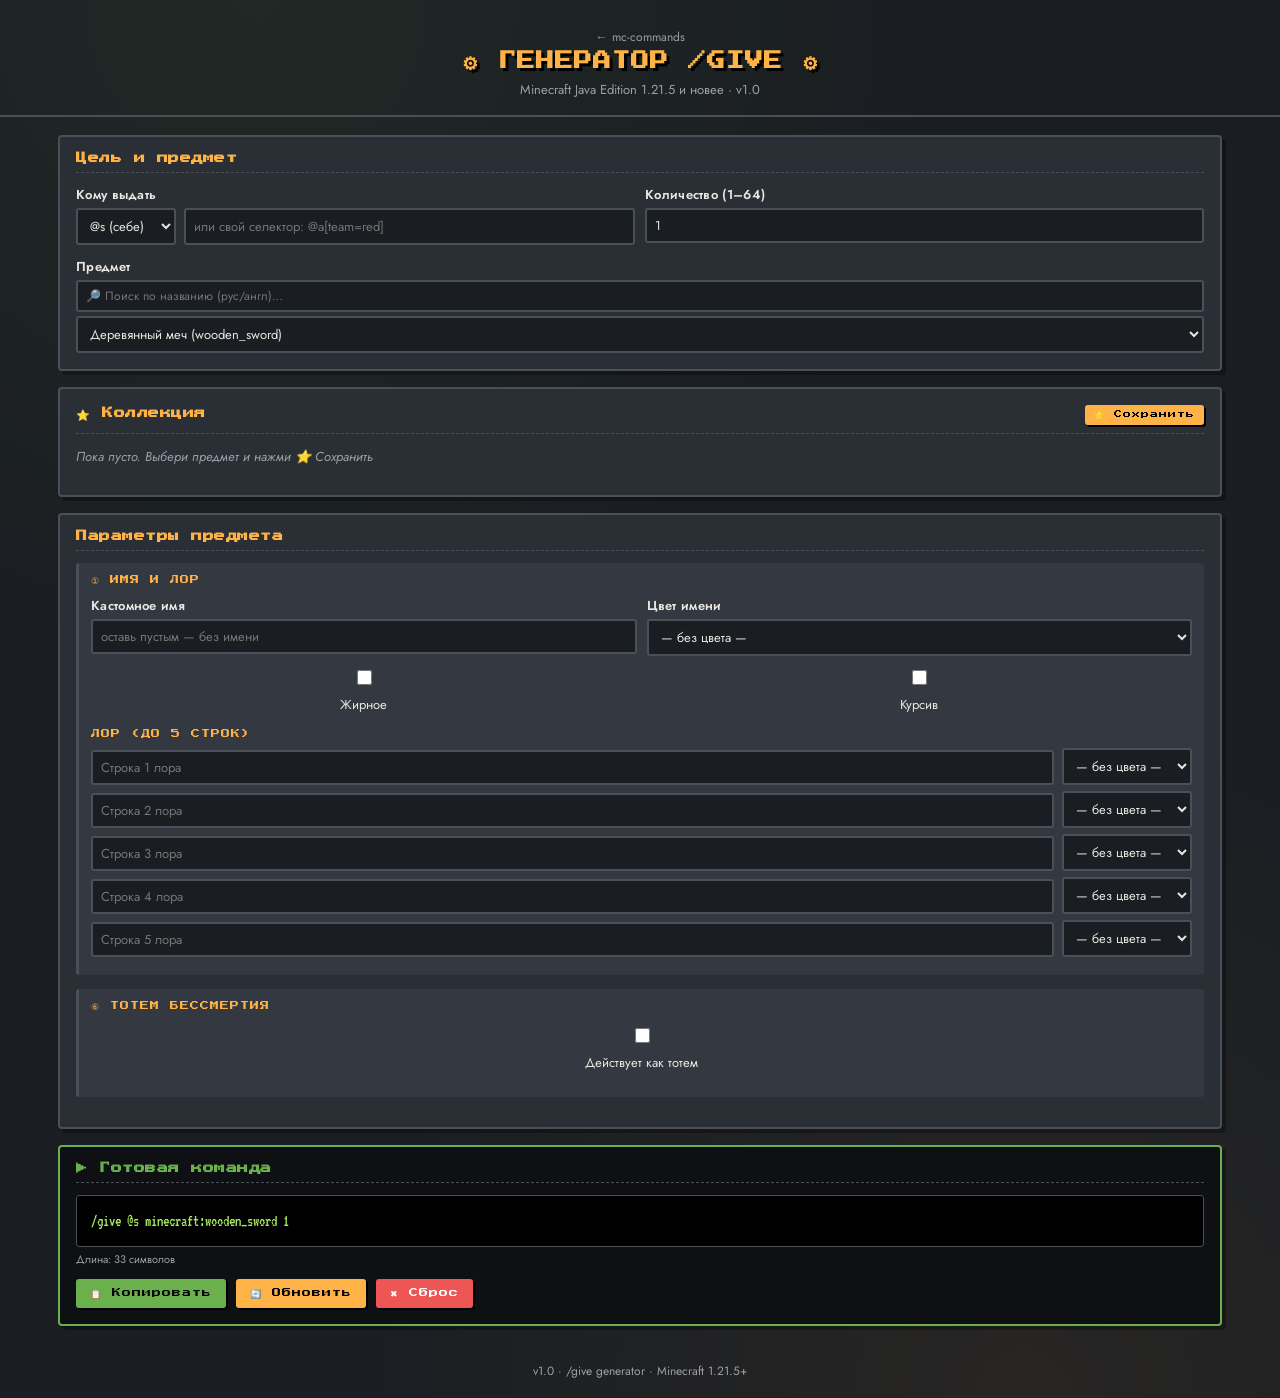
==== give.html @ 8e127de1 "feat: isPotion, updatePotionModifiers, onItemChange для зелий" ====
<!DOCTYPE html>
<html lang="ru">
<head>
<meta charset="UTF-8">
<meta name="viewport" content="width=device-width, initial-scale=1.0">
<title>Генератор /give — Minecraft 1.21.5+</title>
<link href="https://fonts.googleapis.com/css2?family=Press+Start+2P&family=VT323&family=Jost:wght@400;600;700&display=swap" rel="stylesheet">
<link rel="stylesheet" href="style.css">
<style>
  .explosion-card {
    background: rgba(0,0,0,0.2);
    border: 1px solid var(--border);
    padding: 12px;
    border-radius: 3px;
    margin-bottom: 10px;
  }
  .color-entry {
    display: inline-flex;
    align-items: center;
    gap: 3px;
    margin: 2px;
  }
  .color-entry input[type="color"] {
    width: 36px;
    height: 26px;
    padding: 0;
    border: 2px solid var(--border);
    background: var(--bg);
    cursor: pointer;
    border-radius: 2px;
  }
  .colors-row { display: flex; flex-wrap: wrap; align-items: center; gap: 4px; margin-top: 4px; }
  .lore-row { display: grid; grid-template-columns: 1fr 130px; gap: 8px; margin-bottom: 6px; align-items: end; }
  .item-picker { display: flex; flex-direction: column; gap: 4px; }
  .item-picker .item-search {
    background: var(--bg);
    border: 2px solid var(--border);
    color: var(--text);
    padding: 5px 8px;
    font-family: 'Jost', sans-serif;
    font-size: 12px;
    border-radius: 3px;
    width: 100%;
  }
  .item-picker .item-search:focus { outline: none; border-color: var(--accent-2); }
</style>
</head>
<body>
<header>
  <a href="index.html" class="nav-back">← mc-commands</a>
  <h1 style="color:var(--accent-2);">⚙ ГЕНЕРАТОР /GIVE ⚙</h1>
  <p>Minecraft Java Edition 1.21.5 и новее · v1.0</p>
</header>

<div class="container">

  <div class="panel">
    <h2>Цель и предмет</h2>
    <div class="grid-2" style="margin-bottom:12px;">
      <label>
        <span class="lab">Кому выдать</span>
        <div style="display:grid;grid-template-columns:100px 1fr;gap:8px;">
          <select id="target-preset">
            <option value="@s" selected>@s (себе)</option>
            <option value="@p">@p (ближайший)</option>
            <option value="@a">@a (всем)</option>
            <option value="@r">@r (случайный)</option>
          </select>
          <input type="text" id="target-custom" placeholder="или свой селектор: @a[team=red]">
        </div>
      </label>
      <label>
        <span class="lab">Количество (1–64)</span>
        <input type="number" id="item-count" min="1" max="64" value="1">
      </label>
    </div>
    <label>
      <span class="lab">Предмет</span>
      <div class="item-picker">
        <input type="text" class="item-search" id="item-search" placeholder="🔎 Поиск по названию (рус/англ)…">
        <select id="item-select" size="1"></select>
      </div>
    </label>
  </div>

  <div class="panel">
    <div class="fav-header">
      <h2>⭐ Коллекция</h2>
      <button class="small sec" onclick="addFavorite()">⭐ Сохранить</button>
    </div>
    <div id="favorites-list"></div>
  </div>

  <div class="panel">
    <h2>Параметры предмета</h2>

    <div class="section" id="section-name">
      <div class="section-title">① Имя и лор</div>
      <div class="grid-2" style="margin-bottom:8px;">
        <label><span class="lab">Кастомное имя</span>
          <input type="text" data-field="name" placeholder="оставь пустым — без имени">
        </label>
        <label><span class="lab">Цвет имени</span>
          <select data-field="name-color"></select>
        </label>
      </div>
      <div class="grid-3" style="margin-bottom:12px;">
        <label class="check-row"><input type="checkbox" data-field="name-bold"> Жирное</label>
        <label class="check-row"><input type="checkbox" data-field="name-italic"> Курсив</label>
      </div>
      <div class="section-title" style="margin-top:4px;">Лор (до 5 строк)</div>
      <div id="lore-rows"></div>
    </div>

    <div class="section" id="section-enchants" style="display:none;">
      <div class="section-title">② Зачарования</div>
      <div class="enchant-list" id="enchants-list"></div>
    </div>

    <div class="section" id="section-dye" style="display:none;">
      <div class="section-title">③ Окраска (кожаная броня)</div>
      <label class="check-row" style="gap:10px;">
        <input type="checkbox" data-field="dye-on">
        Покрасить
        <input type="color" data-field="dye-color" value="#a06540" style="width:48px;height:26px;padding:0;border:2px solid var(--border);background:var(--bg);cursor:pointer;margin-left:6px;">
      </label>
    </div>

    <div class="section" id="section-trim" style="display:none;">
      <div class="section-title">④ Отделка брони</div>
      <label class="check-row" style="gap:8px;margin-bottom:8px;">
        <input type="checkbox" data-field="trim-on"> Включить отделку
      </label>
      <div class="grid-2">
        <label><span class="lab">Материал</span><select data-field="trim-mat"></select></label>
        <label><span class="lab">Узор</span><select data-field="trim-pat"></select></label>
      </div>
    </div>

    <div class="section" id="section-food" style="display:none;">
      <div class="section-title">⑤ Параметры еды</div>
      <div class="grid-3" style="margin-bottom:10px;">
        <label><span class="lab">Питательность (0–20)</span>
          <input type="number" data-field="food-nutrition" min="0" max="20" value="4">
        </label>
        <label><span class="lab">Насыщение (0.0–20.0)</span>
          <input type="number" data-field="food-saturation" min="0" max="20" step="0.1" value="0.6">
        </label>
        <label class="check-row" style="padding-top:18px;">
          <input type="checkbox" data-field="food-always-eat"> Есть с полным голодом
        </label>
      </div>
      <div class="section-title" style="margin-bottom:8px;">Эффекты при поедании (до 5)</div>
      <div id="food-effects-rows"></div>
    </div>

    <div class="section" id="section-totem">
      <div class="section-title">⑥ Тотем бессмертия</div>
      <label class="check-row" style="margin-bottom:10px;">
        <input type="checkbox" data-field="totem-on" id="totem-toggle"> Действует как тотем
      </label>
      <div id="totem-effects-block" style="display:none;">
        <p class="hint" style="margin-bottom:8px;">Эффекты после срабатывания:</p>
        <div id="totem-effects-rows"></div>
      </div>
    </div>

    <div class="section" id="section-firework" style="display:none;">
      <div class="section-title">⑦ Фейерверк</div>
      <label style="margin-bottom:12px;max-width:200px;">
        <span class="lab">Длительность полёта</span>
        <select data-field="fw-duration">
          <option value="1" selected>1 — короткий</option>
          <option value="2">2 — средний</option>
          <option value="3">3 — долгий</option>
        </select>
      </label>
      <div id="explosions-container"></div>
      <button class="info" id="add-explosion-btn" onclick="addExplosion()">+ Добавить взрыв</button>
    </div>

    <div class="section" id="section-potion" style="display:none;">
      <div class="section-title">⑧ Параметры зелья</div>
      <div class="grid-2">
        <div>
          <span class="lab">Тип</span>
          <div style="display:flex;flex-direction:column;gap:6px;margin-top:6px;">
            <label class="check-row"><input type="radio" name="potion-type" value="potion" checked> Обычное</label>
            <label class="check-row"><input type="radio" name="potion-type" value="splash_potion"> Бросаемое</label>
            <label class="check-row"><input type="radio" name="potion-type" value="lingering_potion"> Длительное</label>
            <label class="check-row"><input type="radio" name="potion-type" value="tipped_arrow"> Зачарованная стрела</label>
          </div>
        </div>
        <div>
          <span class="lab">Мощность</span>
          <div style="display:flex;flex-direction:column;gap:6px;margin-top:6px;">
            <label class="check-row"><input type="radio" name="potion-modifier" value="normal" checked> Обычное</label>
            <label class="check-row" id="potion-mod-long"><input type="radio" name="potion-modifier" value="long"> Продлённое</label>
            <label class="check-row" id="potion-mod-strong"><input type="radio" name="potion-modifier" value="strong"> Усиленное II</label>
          </div>
        </div>
      </div>
    </div>

  </div>

  <div class="panel output-panel">
    <h2>▶ Готовая команда</h2>
    <div id="command-output"></div>
    <div class="char-count" id="char-count"></div>
    <div class="btn-row">
      <button onclick="copyCmd(event)">📋 Копировать</button>
      <button class="sec" onclick="generate()">🔄 Обновить</button>
      <button class="danger" onclick="resetAll()">✖ Сброс</button>
    </div>
    <div id="length-warn"></div>
  </div>

</div>

<footer>v1.0 · /give generator · Minecraft 1.21.5+</footer>
<div id="toast"></div>

<script>
const POTIONS = [
  ['swiftness',       'Зелье скорости',               true,  true ],
  ['slowness',        'Зелье замедления',              true,  true ],
  ['strength',        'Зелье силы',                   true,  true ],
  ['healing',         'Зелье исцеления',               false, true ],
  ['harming',         'Зелье вреда',                   false, true ],
  ['regeneration',    'Зелье регенерации',             true,  true ],
  ['poison',          'Зелье яда',                     true,  true ],
  ['fire_resistance', 'Зелье огнестойкости',           true,  false],
  ['water_breathing', 'Зелье подводного дыхания',      true,  false],
  ['night_vision',    'Зелье ночного зрения',          true,  false],
  ['invisibility',    'Зелье невидимости',             true,  false],
  ['leaping',         'Зелье прыгучести',              true,  true ],
  ['weakness',        'Зелье слабости',                true,  false],
  ['luck',            'Зелье удачи',                   false, false],
  ['turtle_master',   'Зелье черепахи',                true,  true ],
  ['slow_falling',    'Зелье медленного падения',      true,  false],
  ['wind_charged',    'Зелье ветряного заряда',        false, false],
  ['weaving',         'Зелье плетения',                false, false],
  ['oozing',          'Зелье просачивания',            false, false],
  ['infested',        'Зелье заражения',               false, false],
];
const ITEM_GROUPS = [
  { name: 'Мечи', items: [
    ['wooden_sword','Деревянный меч'],['stone_sword','Каменный меч'],
    ['iron_sword','Железный меч'],['golden_sword','Золотой меч'],
    ['diamond_sword','Алмазный меч'],['netherite_sword','Незеритовый меч'],
  ]},
  { name: 'Топоры', items: [
    ['wooden_axe','Деревянный топор'],['stone_axe','Каменный топор'],
    ['iron_axe','Железный топор'],['golden_axe','Золотой топор'],
    ['diamond_axe','Алмазный топор'],['netherite_axe','Незеритовый топор'],
  ]},
  { name: 'Луки и арбалеты', items: [
    ['bow','Лук'],['crossbow','Арбалет'],
  ]},
  { name: 'Копья', items: [
    ['wooden_spear','Деревянное копьё'],['stone_spear','Каменное копьё'],
    ['copper_spear','Медное копьё'],['iron_spear','Железное копьё'],
    ['golden_spear','Золотое копьё'],['diamond_spear','Алмазное копьё'],
    ['netherite_spear','Незеритовое копьё'],
  ]},
  { name: 'Другое оружие', items: [
    ['trident','Трезубец'],['mace','Булава'],
  ]},
  { name: 'Кирки', items: [
    ['wooden_pickaxe','Деревянная кирка'],['stone_pickaxe','Каменная кирка'],
    ['iron_pickaxe','Железная кирка'],['golden_pickaxe','Золотая кирка'],
    ['diamond_pickaxe','Алмазная кирка'],['netherite_pickaxe','Незеритовая кирка'],
  ]},
  { name: 'Лопаты', items: [
    ['wooden_shovel','Деревянная лопата'],['stone_shovel','Каменная лопата'],
    ['iron_shovel','Железная лопата'],['golden_shovel','Золотая лопата'],
    ['diamond_shovel','Алмазная лопата'],['netherite_shovel','Незеритовая лопата'],
  ]},
  { name: 'Мотыги', items: [
    ['wooden_hoe','Деревянная мотыга'],['stone_hoe','Каменная мотыга'],
    ['iron_hoe','Железная мотыга'],['golden_hoe','Золотая мотыга'],
    ['diamond_hoe','Алмазная мотыга'],['netherite_hoe','Незеритовая мотыга'],
  ]},
  { name: 'Другие инструменты', items: [
    ['shears','Ножницы'],['flint_and_steel','Кремень и сталь'],
    ['fishing_rod','Удочка'],['carrot_on_a_stick','Морковка на удочке'],
    ['warped_fungus_on_a_stick','Деформированный гриб на удочке'],
    ['brush','Кисть'],['spyglass','Подзорная труба'],
    ['compass','Компас'],['recovery_compass','Компас восстановления'],
    ['clock','Часы'],['map','Карта'],['filled_map','Заполненная карта'],
  ]},
  { name: 'Шлемы', items: [
    ['leather_helmet','Кожаный шлем'],['chainmail_helmet','Кольчужный шлем'],
    ['iron_helmet','Железный шлем'],['golden_helmet','Золотой шлем'],
    ['diamond_helmet','Алмазный шлем'],['netherite_helmet','Незеритовый шлем'],
    ['turtle_helmet','Черепаший панцирь'],['carved_pumpkin','Вырезанная тыква'],
    ['player_head','Голова игрока'],['zombie_head','Голова зомби'],
    ['skeleton_skull','Череп скелета'],['creeper_head','Голова крипера'],
    ['dragon_head','Голова дракона'],['piglin_head','Голова пиглина'],
  ]},
  { name: 'Нагрудники', items: [
    ['leather_chestplate','Кожаный нагрудник'],['chainmail_chestplate','Кольчужный нагрудник'],
    ['iron_chestplate','Железный нагрудник'],['golden_chestplate','Золотой нагрудник'],
    ['diamond_chestplate','Алмазный нагрудник'],['netherite_chestplate','Незеритовый нагрудник'],
    ['elytra','Элитры'],
  ]},
  { name: 'Штаны', items: [
    ['leather_leggings','Кожаные штаны'],['chainmail_leggings','Кольчужные штаны'],
    ['iron_leggings','Железные штаны'],['golden_leggings','Золотые штаны'],
    ['diamond_leggings','Алмазные штаны'],['netherite_leggings','Незеритовые штаны'],
  ]},
  { name: 'Ботинки', items: [
    ['leather_boots','Кожаные ботинки'],['chainmail_boots','Кольчужные ботинки'],
    ['iron_boots','Железные ботинки'],['golden_boots','Золотые ботинки'],
    ['diamond_boots','Алмазные ботинки'],['netherite_boots','Незеритовые ботинки'],
  ]},
  { name: 'Щиты', items: [
    ['shield','Щит'],
  ]},
  { name: 'Еда', items: [
    ['apple','Яблоко'],['golden_apple','Золотое яблоко'],['enchanted_golden_apple','Зачарованное золотое яблоко'],
    ['bread','Хлеб'],['cooked_beef','Стейк'],['beef','Сырая говядина'],
    ['cooked_porkchop','Жареная свинина'],['porkchop','Сырая свинина'],
    ['cooked_chicken','Жареная курица'],['chicken','Сырая курица'],
    ['cooked_mutton','Жареная баранина'],['mutton','Сырая баранина'],
    ['cooked_rabbit','Жареный кролик'],['rabbit','Сырой кролик'],
    ['cooked_cod','Жареная треска'],['cod','Сырая треска'],
    ['cooked_salmon','Жареный лосось'],['salmon','Сырой лосось'],
    ['tropical_fish','Тропическая рыба'],['pufferfish','Рыба-фугу'],
    ['carrot','Морковь'],['golden_carrot','Золотая морковь'],
    ['potato','Картофель'],['baked_potato','Запечённый картофель'],['poisonous_potato','Ядовитый картофель'],
    ['melon_slice','Долька дыни'],['glistering_melon_slice','Блестящая долька дыни'],
    ['pumpkin_pie','Тыквенный пирог'],
    ['mushroom_stew','Грибной суп'],['rabbit_stew','Рагу из кролика'],['beetroot_soup','Суп из свёклы'],
    ['suspicious_stew','Подозрительное рагу'],
    ['cookie','Печенье'],['honey_bottle','Бутылочка мёда'],['dried_kelp','Сушёная ламинария'],
    ['sweet_berries','Сладкие ягоды'],['glow_berries','Светящиеся ягоды'],
    ['chorus_fruit','Плод хоруса'],['beetroot','Свёкла'],
    ['rotten_flesh','Гнилая плоть'],['spider_eye','Паучий глаз'],
  ]},
  { name: 'Зелья', items: POTIONS.map(([id, name]) => [`potion:${id}`, name]) },
  { name: 'Стрелы', items: [
    ['arrow','Стрела'],['spectral_arrow','Спектральная стрела'],
  ]},
  { name: 'Блоки', items: [
    ['command_block','Командный блок'],['chain_command_block','Цепной командный блок'],['repeating_command_block','Повторяющийся командный блок'],
    ['chest','Сундук'],['trapped_chest','Сундук-ловушка'],['ender_chest','Эндер-сундук'],
    ['shulker_box','Ящик шалкера'],
    ['furnace','Печь'],['blast_furnace','Доменная печь'],['smoker','Коптильня'],
    ['crafting_table','Верстак'],['enchanting_table','Стол зачарований'],['anvil','Наковальня'],
    ['beacon','Маяк'],['conduit','Проводник'],
    ['spawner','Спаунер'],['trial_spawner','Испытательный спаунер'],['vault','Хранилище'],
    ['barrier','Барьер'],['light','Свет'],['structure_void','Структурная пустота'],
    ['stone','Камень'],['cobblestone','Булыжник'],['obsidian','Обсидиан'],['crying_obsidian','Плачущий обсидиан'],
    ['netherrack','Незеррак'],['end_stone','Камень Края'],['deepslate','Глубинный сланец'],
    ['glass','Стекло'],['tinted_glass','Тонированное стекло'],
    ['dirt','Земля'],['grass_block','Блок травы'],['sand','Песок'],['gravel','Гравий'],
    ['oak_log','Дубовое бревно'],['oak_planks','Дубовые доски'],
    ['tnt','Динамит'],['respawn_anchor','Якорь возрождения'],
    ['structure_block','Блок структуры'],['jigsaw','Блок джигсо'],
  ]},
  { name: 'Материалы', items: [
    ['iron_ingot','Железный слиток'],['gold_ingot','Золотой слиток'],
    ['netherite_ingot','Незеритовый слиток'],['netherite_scrap','Незеритовый обломок'],
    ['diamond','Алмаз'],['emerald','Изумруд'],['amethyst_shard','Осколок аметиста'],
    ['lapis_lazuli','Лазурит'],['redstone','Красный камень'],['quartz','Кварц'],
    ['coal','Уголь'],['charcoal','Древесный уголь'],['flint','Кремень'],
    ['string','Нить'],['feather','Перо'],['leather','Кожа'],['white_wool','Белая шерсть'],
    ['bone','Кость'],['bone_meal','Костяная мука'],
    ['blaze_rod','Огненный стержень'],['blaze_powder','Огненный порошок'],
    ['ender_pearl','Жемчуг Края'],['ender_eye','Глаз Края'],
    ['ghast_tear','Слеза гаста'],['magma_cream','Магмовый крем'],
    ['phantom_membrane','Мембрана фантома'],['nautilus_shell','Раковина наутилуса'],
    ['heart_of_the_sea','Морское сердце'],['turtle_scute','Черепашья чешуйка'],
    ['armadillo_scute','Чешуйка броненосца'],['breeze_rod','Стержень бриза'],
    ['rabbit_foot','Заячья лапка'],['rabbit_hide','Заячья шкурка'],
    ['paper','Бумага'],['book','Книга'],['writable_book','Книга и перо'],['written_book','Написанная книга'],
    ['name_tag','Бирка'],['lead','Поводок'],['saddle','Седло'],
    ['stick','Палка'],['bowl','Миска'],
    ['snowball','Снежок'],['egg','Яйцо'],['fire_charge','Огненный шар'],
    ['experience_bottle','Бутылка опыта'],['glass_bottle','Стеклянная бутылка'],
    ['bucket','Ведро'],['water_bucket','Ведро воды'],['lava_bucket','Ведро лавы'],['milk_bucket','Ведро молока'],
    ['nether_star','Звезда Нижнего мира'],['resin_clump','Комок смолы'],
  ]},
  { name: 'Особые', items: [
    ['totem_of_undying','Тотем бессмертия'],
    ['nether_star','Звезда Нижнего мира'],
    ['dragon_egg','Яйцо дракона'],
    ['firework_rocket','Фейерверк'],['firework_star','Звезда фейерверка'],
    ['bundle','Связка'],
    ['knowledge_book','Книга знаний'],
    ['debug_stick','Отладочная палка'],
    ['trial_key','Ключ испытания'],['ominous_trial_key','Зловещий ключ испытания'],
    ['ominous_bottle','Зловещая бутылка'],['wind_charge','Ветровой заряд'],
  ]},
];

const ALL_ITEMS = {};
ITEM_GROUPS.forEach(g => g.items.forEach(([id, name]) => ALL_ITEMS[id] = name));

const FOOD_ITEMS = new Set([
  'apple','golden_apple','enchanted_golden_apple',
  'bread','cooked_beef','beef','cooked_porkchop','porkchop',
  'cooked_chicken','chicken','cooked_mutton','mutton',
  'cooked_rabbit','rabbit','cooked_cod','cod','cooked_salmon','salmon',
  'tropical_fish','pufferfish','rotten_flesh','spider_eye',
  'carrot','golden_carrot','potato','baked_potato','poisonous_potato',
  'melon_slice','glistering_melon_slice','pumpkin_pie',
  'mushroom_stew','rabbit_stew','beetroot_soup','suspicious_stew',
  'cookie','honey_bottle','dried_kelp',
  'sweet_berries','glow_berries','chorus_fruit','beetroot',
  'milk_bucket',
]);

const ENCHANTS = {
  armor: [
    { id: 'protection', name: 'Защита', max: 4 },
    { id: 'fire_protection', name: 'Огнезащита', max: 4 },
    { id: 'blast_protection', name: 'Взрывозащита', max: 4 },
    { id: 'projectile_protection', name: 'Защита от снарядов', max: 4 },
    { id: 'thorns', name: 'Шипы', max: 3 },
    { id: 'unbreaking', name: 'Неразрушимость', max: 3 },
    { id: 'mending', name: 'Починка', max: 1 },
    { id: 'binding_curse', name: 'Проклятие несъёмности', max: 1 },
    { id: 'vanishing_curse', name: 'Проклятие исчезновения', max: 1 },
  ],
  helmet_extra: [
    { id: 'respiration', name: 'Подводное дыхание', max: 3 },
    { id: 'aqua_affinity', name: 'Подводник', max: 1 },
  ],
  boots_extra: [
    { id: 'feather_falling', name: 'Невесомость', max: 4 },
    { id: 'depth_strider', name: 'Ходьба по воде', max: 3 },
    { id: 'frost_walker', name: 'Ледоход', max: 2 },
    { id: 'soul_speed', name: 'Скольжение по душам', max: 3 },
  ],
  sword: [
    { id: 'sharpness', name: 'Острота', max: 5 },
    { id: 'smite', name: 'Небесная кара (нежить)', max: 5 },
    { id: 'bane_of_arthropods', name: 'Бич членистоногих', max: 5 },
    { id: 'knockback', name: 'Отбрасывание', max: 2 },
    { id: 'fire_aspect', name: 'Заговор огня', max: 2 },
    { id: 'looting', name: 'Добыча', max: 3 },
    { id: 'sweeping_edge', name: 'Разящий клинок', max: 3 },
    { id: 'unbreaking', name: 'Неразрушимость', max: 3 },
    { id: 'mending', name: 'Починка', max: 1 },
    { id: 'vanishing_curse', name: 'Проклятие исчезновения', max: 1 },
  ],
  bow: [
    { id: 'power', name: 'Сила', max: 5 }, { id: 'punch', name: 'Отдача', max: 2 },
    { id: 'flame', name: 'Горящая стрела', max: 1 }, { id: 'infinity', name: 'Бесконечность', max: 1 },
    { id: 'unbreaking', name: 'Неразрушимость', max: 3 }, { id: 'mending', name: 'Починка', max: 1 },
  ],
  crossbow: [
    { id: 'quick_charge', name: 'Быстрая зарядка', max: 3 },
    { id: 'multishot', name: 'Мультивыстрел', max: 1 }, { id: 'piercing', name: 'Пронзание', max: 4 },
    { id: 'unbreaking', name: 'Неразрушимость', max: 3 }, { id: 'mending', name: 'Починка', max: 1 },
  ],
  trident: [
    { id: 'loyalty', name: 'Верность', max: 3 }, { id: 'impaling', name: 'Пронзающий', max: 5 },
    { id: 'riptide', name: 'Тягучесть', max: 3 }, { id: 'channeling', name: 'Молния', max: 1 },
    { id: 'unbreaking', name: 'Неразрушимость', max: 3 }, { id: 'mending', name: 'Починка', max: 1 },
  ],
  mace: [
    { id: 'density', name: 'Плотность', max: 5 }, { id: 'breach', name: 'Пробивание', max: 4 },
    { id: 'wind_burst', name: 'Ветровой взрыв', max: 3 }, { id: 'smite', name: 'Небесная кара', max: 5 },
    { id: 'fire_aspect', name: 'Заговор огня', max: 2 }, { id: 'unbreaking', name: 'Неразрушимость', max: 3 },
  ],
  axe: [
    { id: 'sharpness', name: 'Острота', max: 5 }, { id: 'smite', name: 'Небесная кара', max: 5 },
    { id: 'bane_of_arthropods', name: 'Бич членистоногих', max: 5 },
    { id: 'efficiency', name: 'Эффективность', max: 5 },
    { id: 'unbreaking', name: 'Неразрушимость', max: 3 }, { id: 'mending', name: 'Починка', max: 1 },
  ],
  pickaxe: [
    { id: 'efficiency', name: 'Эффективность', max: 5 },
    { id: 'fortune', name: 'Удача', max: 3 },
    { id: 'silk_touch', name: 'Шёлковое касание', max: 1 },
    { id: 'unbreaking', name: 'Неразрушимость', max: 3 },
    { id: 'mending', name: 'Починка', max: 1 },
  ],
  fishing_rod: [
    { id: 'luck_of_the_sea', name: 'Рыбацкая удача', max: 3 },
    { id: 'lure', name: 'Приманка', max: 3 },
    { id: 'unbreaking', name: 'Неразрушимость', max: 3 },
    { id: 'mending', name: 'Починка', max: 1 },
  ],
  shears: [
    { id: 'efficiency', name: 'Эффективность', max: 5 },
    { id: 'unbreaking', name: 'Неразрушимость', max: 3 },
    { id: 'mending', name: 'Починка', max: 1 },
  ],
  shield: [
    { id: 'unbreaking', name: 'Неразрушимость', max: 3 },
    { id: 'mending', name: 'Починка', max: 1 },
  ],
  spear: [
    { id: 'sharpness', name: 'Острота', max: 5 },
    { id: 'smite', name: 'Небесная кара', max: 5 },
    { id: 'bane_of_arthropods', name: 'Бич членистоногих', max: 5 },
    { id: 'impaling', name: 'Пронзающий', max: 5 },
    { id: 'lunge', name: 'Рывок', max: 3 },
    { id: 'knockback', name: 'Отбрасывание', max: 2 },
    { id: 'fire_aspect', name: 'Заговор огня', max: 2 },
    { id: 'looting', name: 'Добыча', max: 3 },
    { id: 'unbreaking', name: 'Неразрушимость', max: 3 },
    { id: 'mending', name: 'Починка', max: 1 },
    { id: 'vanishing_curse', name: 'Проклятие исчезновения', max: 1 },
  ],
};

function enchantsForItem(itemId) {
  if (!itemId) return [];
  if (itemId === 'elytra') return [
    { id: 'unbreaking', name: 'Неразрушимость', max: 3 },
    { id: 'mending', name: 'Починка', max: 1 },
  ];
  if (itemId.endsWith('_helmet') || itemId === 'turtle_helmet') return [...ENCHANTS.armor, ...ENCHANTS.helmet_extra];
  if (itemId.endsWith('_chestplate')) return [...ENCHANTS.armor];
  if (itemId.endsWith('_leggings')) return [...ENCHANTS.armor];
  if (itemId.endsWith('_boots')) return [...ENCHANTS.armor, ...ENCHANTS.boots_extra];
  if (itemId.endsWith('_sword')) return ENCHANTS.sword;
  if (itemId.endsWith('_axe')) return ENCHANTS.axe;
  if (itemId === 'bow') return ENCHANTS.bow;
  if (itemId === 'crossbow') return ENCHANTS.crossbow;
  if (itemId === 'trident') return ENCHANTS.trident;
  if (itemId === 'mace') return ENCHANTS.mace;
  if (itemId.endsWith('_pickaxe')) return ENCHANTS.pickaxe;
  if (itemId.endsWith('_shovel') || itemId.endsWith('_hoe')) return ENCHANTS.pickaxe;
  if (itemId === 'fishing_rod') return ENCHANTS.fishing_rod;
  if (itemId === 'shears') return ENCHANTS.shears;
  if (itemId === 'shield') return ENCHANTS.shield;
  if (itemId.endsWith('_spear')) return ENCHANTS.spear;
  if (FOOD_ITEMS.has(itemId)) return ENCHANTS.sword;
  return [];
}

function canHaveTrim(itemId) {
  if (!itemId) return false;
  if (itemId === 'elytra') return false;
  return itemId.endsWith('_helmet') || itemId === 'turtle_helmet'
      || itemId.endsWith('_chestplate')
      || itemId.endsWith('_leggings')
      || itemId.endsWith('_boots');
}

const EFFECTS = [
  ['speed','Скорость'],['slowness','Замедление'],['haste','Спешка'],['mining_fatigue','Усталость копания'],
  ['strength','Сила'],['weakness','Слабость'],['jump_boost','Прыгучесть'],['regeneration','Регенерация'],
  ['instant_health','Мгновенное лечение'],['instant_damage','Мгновенный урон'],
  ['poison','Отравление'],['wither','Иссушение'],
  ['resistance','Сопротивление урону'],['fire_resistance','Огнестойкость'],['water_breathing','Дыхание под водой'],
  ['invisibility','Невидимость'],['night_vision','Ночное зрение'],['blindness','Слепота'],
  ['nausea','Тошнота'],['hunger','Голод'],['saturation','Насыщение'],
  ['levitation','Левитация'],['glowing','Свечение'],['slow_falling','Медленное падение'],
  ['absorption','Поглощение'],['health_boost','Усиление здоровья'],['luck','Удача'],
  ['conduit_power','Мощь проводника'],['dolphins_grace','Грация дельфина'],
  ['hero_of_the_village','Герой деревни'],['darkness','Тьма'],['bad_omen','Дурное предзнаменование'],
];

const NAME_COLORS = [
  ['', '— без цвета —'], ['white','белый'], ['gray','серый'], ['dark_gray','тёмно-серый'],
  ['black','чёрный'], ['red','красный'], ['dark_red','тёмно-красный'],
  ['gold','золотой'], ['yellow','жёлтый'], ['green','зелёный'], ['dark_green','тёмно-зелёный'],
  ['aqua','бирюзовый'], ['dark_aqua','тёмно-бирюзовый'], ['blue','синий'], ['dark_blue','тёмно-синий'],
  ['light_purple','розовый'], ['dark_purple','фиолетовый'],
];

const TRIM_MATERIALS = [
  ['quartz','Кварц'],['iron','Железо'],['netherite','Незерит'],['redstone','Редстоун'],
  ['copper','Медь'],['gold','Золото'],['emerald','Изумруд'],['diamond','Алмаз'],
  ['lapis','Лазурит'],['amethyst','Аметист'],['resin','Смола'],
];
const TRIM_PATTERNS = [
  ['sentry','Часовой'],['dune','Дюна'],['coast','Берег'],['wild','Дикарь'],
  ['ward','Страж'],['eye','Око'],['vex','Вредина'],['tide','Прилив'],
  ['snout','Рыло'],['rib','Ребро'],['spire','Шпиль'],['shaper','Ваятель'],
  ['silence','Тишина'],['raiser','Возвышение'],['host','Хозяин'],
  ['flow','Поток'],['bolt','Молния'],['wayfinder','Путеводный'],
];

// ==================== СОСТОЯНИЕ ====================
let explosions = [];
let nextExplosionId = 0;
let favorites = { version: 1, items: [] };

// ==================== INIT ====================

function initItemSelect() {
  const sel = document.getElementById('item-select');
  ITEM_GROUPS.forEach(group => {
    const og = document.createElement('optgroup');
    og.label = group.name;
    group.items.forEach(([id, name]) => {
      const opt = document.createElement('option');
      opt.value = id;
      opt.textContent = `${name} (${id})`;
      og.appendChild(opt);
    });
    sel.appendChild(og);
  });
}

function initNameColorSelects() {
  const opts = NAME_COLORS.map(([v, n]) => `<option value="${v}">${n}</option>`).join('');
  document.querySelectorAll('[data-field="name-color"]').forEach(s => s.innerHTML = opts);
}

function initTrimSelects() {
  const matOpts = TRIM_MATERIALS.map(([v,n]) => `<option value="${v}">${n} (${v})</option>`).join('');
  const patOpts = TRIM_PATTERNS.map(([v,n]) => `<option value="${v}">${n} (${v})</option>`).join('');
  document.querySelector('[data-field="trim-mat"]').innerHTML = matOpts;
  document.querySelector('[data-field="trim-pat"]').innerHTML = patOpts;
}

function initLoreRows() {
  const cont = document.getElementById('lore-rows');
  cont.innerHTML = '';
  for (let i = 0; i < 5; i++) {
    const colorOpts = NAME_COLORS.map(([v, n]) => `<option value="${v}">${n}</option>`).join('');
    cont.innerHTML += `
      <div class="lore-row">
        <input type="text" data-field="lore-${i}" placeholder="Строка ${i + 1} лора">
        <select data-field="lore-color-${i}">${colorOpts}</select>
      </div>`;
  }
}

function initFoodEffectsRows() {
  const cont = document.getElementById('food-effects-rows');
  cont.innerHTML = '';
  const effOpts = EFFECTS.map(([id, name]) => `<option value="${id}">${name}</option>`).join('');
  for (let i = 0; i < 5; i++) {
    cont.innerHTML += `
      <div class="enchant-row" style="grid-template-columns:20px 1fr 60px 60px 80px;margin-bottom:5px;font-size:12px;">
        <input type="checkbox" data-field="food-eff-on-${i}">
        <select data-field="food-eff-${i}">${effOpts}</select>
        <input type="number" data-field="food-eff-amp-${i}" min="0" max="255" value="0" title="Сила (0=I)">
        <input type="number" data-field="food-eff-dur-${i}" min="1" max="1000000" value="200" title="Длительность (тики)">
        <input type="number" data-field="food-eff-prob-${i}" min="0" max="1" step="0.05" value="1.0" title="Шанс (0–1)">
      </div>`;
  }
  cont.insertAdjacentHTML('beforeend', '<p class="hint">Сила 0=I, длительность в тиках, шанс 0–1</p>');
}

function initTotemEffectsRows() {
  const cont = document.getElementById('totem-effects-rows');
  const defaults = [
    ['regeneration', 1, 900],
    ['absorption', 1, 100],
    ['fire_resistance', 0, 800],
  ];
  cont.innerHTML = '';
  for (let i = 0; i < 3; i++) {
    const [defId, defAmp, defDur] = defaults[i];
    const opts = EFFECTS.map(([id, name]) =>
      `<option value="${id}"${id === defId ? ' selected' : ''}>${name}</option>`
    ).join('');
    cont.innerHTML += `
      <div class="enchant-row" style="grid-template-columns:20px 1fr 60px 80px;margin-bottom:5px;font-size:12px;">
        <input type="checkbox" data-field="totem-eff-on-${i}" checked>
        <select data-field="totem-eff-${i}">${opts}</select>
        <input type="number" data-field="totem-eff-amp-${i}" min="0" max="255" value="${defAmp}" title="Сила (0=I)">
        <input type="number" data-field="totem-eff-dur-${i}" min="1" max="1000000" value="${defDur}" title="Длительность (тики)">
      </div>`;
  }
}

// ==================== ITEM SEARCH ====================

function filterItemSelect(query) {
  const sel = document.getElementById('item-select');
  const q = query.trim().toLowerCase();
  let firstVisible = null;
  sel.querySelectorAll('optgroup').forEach(og => {
    let groupHasVisible = false;
    og.querySelectorAll('option').forEach(opt => {
      const match = !q || opt.textContent.toLowerCase().includes(q);
      opt.hidden = !match;
      opt.disabled = !match;
      if (match) { groupHasVisible = true; if (!firstVisible) firstVisible = opt; }
    });
    og.hidden = !groupHasVisible;
    og.disabled = !groupHasVisible;
  });
  if (q && firstVisible && (sel.selectedOptions[0]?.hidden ?? true)) {
    sel.value = firstVisible.value;
    onItemChange();
  }
}

// ==================== ПАНЕЛИ ====================

function onItemChange() {
  const itemId = document.getElementById('item-select').value;
  const enchants = enchantsForItem(itemId);
  document.getElementById('section-enchants').style.display = enchants.length ? '' : 'none';
  if (enchants.length) refreshEnchantList(enchants);
  document.getElementById('section-food').style.display = FOOD_ITEMS.has(itemId) ? '' : 'none';
  document.getElementById('section-dye').style.display = (itemId || '').startsWith('leather_') ? '' : 'none';
  document.getElementById('section-trim').style.display = canHaveTrim(itemId) ? '' : 'none';
  document.getElementById('section-firework').style.display = itemId === 'firework_rocket' ? '' : 'none';
  document.getElementById('section-potion').style.display = isPotion(itemId) ? '' : 'none';
  if (isPotion(itemId)) updatePotionModifiers(itemId);
  generate();
}

function refreshEnchantList(enchants) {
  const list = document.getElementById('enchants-list');
  list.innerHTML = enchants.map(e => `
    <div class="enchant-row">
      <label><input type="checkbox" data-field="ench-${e.id}"> ${e.name} <span style="color:var(--muted);font-size:10px;">(${e.max})</span></label>
      <input type="number" min="1" max="255" value="${e.max}" data-field="enchlvl-${e.id}">
    </div>
  `).join('');
}

// ==================== ФЕЙЕРВЕРКИ ====================

function createExplosion() {
  return { id: nextExplosionId++, shape: 'small_ball', colors: ['#ff0000'], fadeColors: [], trail: false, twinkle: false };
}

function addExplosion() {
  if (explosions.length >= 8) return;
  explosions.push(createExplosion());
  renderExplosions();
  generate();
}

function removeExplosion(id) {
  explosions = explosions.filter(e => e.id !== id);
  renderExplosions();
  generate();
}

function renderExplosions() {
  const cont = document.getElementById('explosions-container');
  cont.innerHTML = explosions.map((exp, idx) => buildExplosionHTML(exp, idx)).join('');
  document.getElementById('add-explosion-btn').style.display = explosions.length >= 8 ? 'none' : '';
}

function buildExplosionHTML(exp, idx) {
  const shapes = [
    ['small_ball','Шарик'],['large_ball','Большой шарик'],
    ['star','Звезда'],['creeper','Крипер'],['burst','Вспышка']
  ];
  const shapeOpts = shapes.map(([v,n]) => `<option value="${v}"${exp.shape===v?' selected':''}>${n}</option>`).join('');
  const colorsHTML = exp.colors.map((c, i) =>
    `<span class="color-entry">
      <input type="color" value="${c}" data-eid="${exp.id}" data-colortype="colors" data-ci="${i}" onchange="onExplosionColorChange(this)">
      <button class="small danger" onclick="removeExplosionColor(${exp.id},'colors',${i})">×</button>
    </span>`).join('');
  const fadeHTML = exp.fadeColors.map((c, i) =>
    `<span class="color-entry">
      <input type="color" value="${c}" data-eid="${exp.id}" data-colortype="fade" data-ci="${i}" onchange="onExplosionColorChange(this)">
      <button class="small danger" onclick="removeExplosionColor(${exp.id},'fade',${i})">×</button>
    </span>`).join('');

  return `<div class="explosion-card" data-explosion-id="${exp.id}">
    <div style="display:flex;justify-content:space-between;align-items:center;margin-bottom:8px;">
      <span class="slot-title">ВЗРЫВ ${idx + 1}</span>
      <button class="small danger" onclick="removeExplosion(${exp.id})">✖ Удалить</button>
    </div>
    <div class="grid-2" style="margin-bottom:8px;">
      <label><span class="lab">Форма</span>
        <select data-eid="${exp.id}" data-expfield="shape" onchange="onExplosionFieldChange(this)">${shapeOpts}</select>
      </label>
      <div style="display:flex;flex-direction:column;gap:4px;padding-top:18px;">
        <label class="check-row"><input type="checkbox" data-eid="${exp.id}" data-expfield="trail"${exp.trail?' checked':''} onchange="onExplosionFieldChange(this)"> След</label>
        <label class="check-row"><input type="checkbox" data-eid="${exp.id}" data-expfield="twinkle"${exp.twinkle?' checked':''} onchange="onExplosionFieldChange(this)"> Мерцание</label>
      </div>
    </div>
    <div style="margin-bottom:8px;">
      <div class="section-title" style="font-size:8px;margin-bottom:4px;">Основные цвета</div>
      <div class="colors-row">${colorsHTML}</div>
      ${exp.colors.length < 8 ? `<button class="small info" style="margin-top:4px;" onclick="addExplosionColor(${exp.id},'colors')">+ Цвет</button>` : ''}
    </div>
    <div>
      <div class="section-title" style="font-size:8px;margin-bottom:4px;">Цвета затухания</div>
      <div class="colors-row">${fadeHTML}</div>
      ${exp.fadeColors.length < 8 ? `<button class="small" style="margin-top:4px;" onclick="addExplosionColor(${exp.id},'fade')">+ Цвет затухания</button>` : ''}
    </div>
  </div>`;
}

function onExplosionFieldChange(el) {
  const id = parseInt(el.dataset.eid);
  const exp = explosions.find(e => e.id === id);
  if (!exp) return;
  const field = el.dataset.expfield;
  if (field === 'shape') exp.shape = el.value;
  else if (field === 'trail') exp.trail = el.checked;
  else if (field === 'twinkle') exp.twinkle = el.checked;
  generate();
}

function onExplosionColorChange(el) {
  const id = parseInt(el.dataset.eid);
  const exp = explosions.find(e => e.id === id);
  if (!exp) return;
  const arr = el.dataset.colortype === 'colors' ? exp.colors : exp.fadeColors;
  arr[parseInt(el.dataset.ci)] = el.value;
  generate();
}

function addExplosionColor(id, type) {
  const exp = explosions.find(e => e.id === id);
  if (!exp) return;
  const arr = type === 'colors' ? exp.colors : exp.fadeColors;
  if (arr.length < 8) arr.push('#ffffff');
  renderExplosions();
  generate();
}

function removeExplosionColor(id, type, ci) {
  const exp = explosions.find(e => e.id === id);
  if (!exp) return;
  const arr = type === 'colors' ? exp.colors : exp.fadeColors;
  arr.splice(ci, 1);
  renderExplosions();
  generate();
}

// ==================== ВСПОМОГАТЕЛЬНЫЕ ====================

function val(field) {
  const el = document.querySelector(`[data-field="${field}"]`);
  if (!el) return null;
  return el.type === 'checkbox' ? el.checked : el.value;
}

function isPotion(id) {
  return (id || '').startsWith('potion:');
}

function updatePotionModifiers(itemId) {
  const effect = itemId.split(':')[1];
  const entry = POTIONS.find(p => p[0] === effect);
  const hasLong   = entry ? entry[2] : false;
  const hasStrong = entry ? entry[3] : false;

  const longLabel   = document.getElementById('potion-mod-long');
  const strongLabel = document.getElementById('potion-mod-strong');
  longLabel.style.display   = hasLong   ? '' : 'none';
  strongLabel.style.display = hasStrong ? '' : 'none';

  const checked = document.querySelector('input[name="potion-modifier"]:checked');
  if (checked && checked.value === 'long'   && !hasLong)   document.querySelector('input[name="potion-modifier"][value="normal"]').checked = true;
  if (checked && checked.value === 'strong' && !hasStrong) document.querySelector('input[name="potion-modifier"][value="normal"]').checked = true;
}

function clampNumber(el) {
  if (el.type !== 'number' || el.value === '') return;
  const v = parseFloat(el.value);
  if (el.min !== '' && v < parseFloat(el.min)) el.value = el.min;
  if (el.max !== '' && v > parseFloat(el.max)) el.value = el.max;
}

function escapeHtml(s) {
  return String(s).replace(/&/g,'&amp;').replace(/</g,'&lt;').replace(/>/g,'&gt;').replace(/"/g,'&quot;');
}

function showToast(text) {
  const t = document.getElementById('toast');
  t.textContent = text;
  t.style.opacity = '1';
  clearTimeout(t._timer);
  t._timer = setTimeout(() => { t.style.opacity = '0'; }, 1500);
}

// ==================== ГЕНЕРАЦИЯ ====================

function buildComponents() {
  const comps = [];
  const itemId = document.getElementById('item-select').value;

  const name = (val('name') || '').trim();
  if (name) {
    const color = val('name-color');
    const bold = val('name-bold');
    const italic = val('name-italic');
    if (!color && !bold && !italic) {
      comps.push(`custom_name='${name}'`);
    } else {
      const parts = [`text:"${name}"`];
      if (color) parts.push(`color:"${color}"`);
      if (bold) parts.push(`bold:true`);
      if (italic) parts.push(`italic:true`);
      comps.push(`custom_name={${parts.join(',')}}`);
    }
  }

  const loreLines = [];
  for (let i = 0; i < 5; i++) {
    const line = (val(`lore-${i}`) || '').trim();
    if (!line) continue;
    const loreColor = val(`lore-color-${i}`);
    if (!loreColor) {
      loreLines.push(`'${line}'`);
    } else {
      loreLines.push(`{text:"${line}",color:"${loreColor}"}`);
    }
  }
  if (loreLines.length) comps.push(`lore=[${loreLines.join(',')}]`);

  const enchantParts = [];
  document.querySelectorAll('[data-field^="ench-"]:checked').forEach(cb => {
    const enchId = cb.dataset.field.substring('ench-'.length);
    const lvl = parseInt(val(`enchlvl-${enchId}`)) || 1;
    enchantParts.push(`${enchId}:${lvl}`);
  });
  if (enchantParts.length) comps.push(`enchantments={${enchantParts.join(',')}}`);

  if ((itemId || '').startsWith('leather_') && val('dye-on')) {
    const hex = (val('dye-color') || '#a06540').replace('#', '');
    comps.push(`dyed_color=${parseInt(hex, 16)}`);
  }

  if (canHaveTrim(itemId) && val('trim-on')) {
    const mat = val('trim-mat') || 'iron';
    const pat = val('trim-pat') || 'sentry';
    comps.push(`trim={material:"${mat}",pattern:"${pat}"}`);
  }

  if (FOOD_ITEMS.has(itemId)) {
    const nutrition = parseInt(val('food-nutrition')) || 0;
    const saturation = parseFloat(val('food-saturation')) || 0;
    const alwaysEat = val('food-always-eat');
    let foodStr = `food={nutrition:${nutrition},saturation:${saturation.toFixed(1)}f`;
    if (alwaysEat) foodStr += ',can_always_eat:true';
    foodStr += '}';
    comps.push(foodStr);

    const fxParts = [];
    for (let i = 0; i < 5; i++) {
      if (!val(`food-eff-on-${i}`)) continue;
      const eff = val(`food-eff-${i}`);
      if (!eff) continue;
      const amp = parseInt(val(`food-eff-amp-${i}`)) || 0;
      const dur = parseInt(val(`food-eff-dur-${i}`)) || 200;
      const prob = parseFloat(val(`food-eff-prob-${i}`)) || 1.0;
      fxParts.push(`{id:"minecraft:${eff}",duration:${dur},amplifier:${amp},probability:${prob.toFixed(2)}f}`);
    }
    if (fxParts.length) {
      comps.push(`consumable={consume_seconds:1.6f,animation:"eat",on_consume_effects:[{type:"minecraft:apply_effects",effects:[${fxParts.join(',')}]}]}`);
    }
  }

  if (val('totem-on')) {
    const fxParts = [];
    for (let i = 0; i < 3; i++) {
      if (!val(`totem-eff-on-${i}`)) continue;
      const eff = val(`totem-eff-${i}`);
      if (!eff) continue;
      const amp = parseInt(val(`totem-eff-amp-${i}`)) || 0;
      const dur = parseInt(val(`totem-eff-dur-${i}`)) || 200;
      fxParts.push(`{id:"minecraft:${eff}",duration:${dur},amplifier:${amp}}`);
    }
    const deathEffects = fxParts.length
      ? `[{type:"minecraft:apply_effects",effects:[${fxParts.join(',')}]},{type:"minecraft:play_sound",sound:{sound_id:"minecraft:item.totem.use"}}]`
      : `[{type:"minecraft:totem_of_undying"}]`;
    comps.push(`death_protection={death_effects:${deathEffects}}`);
  }

  if (itemId === 'firework_rocket') {
    const duration = val('fw-duration') || '1';
    if (explosions.length > 0) {
      const expStr = explosions.map(exp => {
        const parts = [`shape:"${exp.shape}"`];
        if (exp.colors.length) {
          parts.push(`colors:[I;${exp.colors.map(c => parseInt(c.replace('#',''), 16)).join(',')}]`);
        }
        if (exp.fadeColors.length) {
          parts.push(`fade_colors:[I;${exp.fadeColors.map(c => parseInt(c.replace('#',''), 16)).join(',')}]`);
        }
        if (exp.trail) parts.push('has_trail:true');
        if (exp.twinkle) parts.push('has_twinkle:true');
        return `{${parts.join(',')}}`;
      }).join(',');
      comps.push(`fireworks={flight_duration:${duration}b,explosions:[${expStr}]}`);
    } else {
      comps.push(`fireworks={flight_duration:${duration}b}`);
    }
  }

  return comps;
}

function getTarget() {
  const custom = (document.getElementById('target-custom').value || '').trim();
  return custom || document.getElementById('target-preset').value;
}

function generate() {
  const itemId = document.getElementById('item-select').value;
  if (!itemId) {
    document.getElementById('command-output').textContent = '— выберите предмет —';
    return;
  }
  const target = getTarget();
  const count = Math.max(1, Math.min(64, parseInt(document.getElementById('item-count').value) || 1));
  const comps = buildComponents();
  const compStr = comps.length ? `[${comps.join(',')}]` : '';
  const cmd = `/give ${target} minecraft:${itemId}${compStr} ${count}`;

  document.getElementById('command-output').textContent = cmd;
  const cc = document.getElementById('char-count');
  cc.textContent = `Длина: ${cmd.length} символов`;
  cc.className = 'char-count' + (cmd.length > 256 ? ' long' : '');
  document.getElementById('length-warn').innerHTML = cmd.length > 256
    ? '<div class="warn">⚠ Команда длиннее 256 символов — используй командный блок: <code>/give @s command_block</code></div>'
    : '';
}

function copyCmd(evt) {
  const text = document.getElementById('command-output').textContent;
  if (text === '— выберите предмет —') return;
  navigator.clipboard.writeText(text).then(() => {
    const btn = evt.target;
    const old = btn.textContent;
    btn.textContent = '✓ Скопировано!';
    setTimeout(() => btn.textContent = old, 1500);
  });
}

function resetAll() {
  if (!confirm('Сбросить все параметры?')) return;
  document.getElementById('item-select').selectedIndex = 0;
  document.getElementById('item-search').value = '';
  document.getElementById('target-custom').value = '';
  document.getElementById('target-preset').value = '@s';
  document.getElementById('item-count').value = '1';
  explosions = [];
  renderExplosions();
  document.querySelectorAll('[data-field]').forEach(el => {
    if (el.type === 'checkbox') el.checked = false;
    else if (el.tagName === 'SELECT') el.selectedIndex = 0;
    else el.value = el.defaultValue || '';
  });
  initTotemEffectsRows();
  onItemChange();
}

// ==================== ЛЮБИМЧИКИ ====================

function loadFavorites() {
  try {
    const raw = localStorage.getItem('mc-give:favorites');
    if (!raw) return { version: 1, items: [] };
    const data = JSON.parse(raw);
    return (data && Array.isArray(data.items)) ? data : { version: 1, items: [] };
  } catch { return { version: 1, items: [] }; }
}

function saveFavorites() {
  try {
    localStorage.setItem('mc-give:favorites', JSON.stringify(favorites));
  } catch (e) {
    if (e.name === 'QuotaExceededError') alert('Хранилище переполнено.');
    else throw e;
  }
}

function snapshotCurrent() {
  const fields = {};
  document.querySelectorAll('[data-field]').forEach(el => {
    fields[el.dataset.field] = el.type === 'checkbox' ? el.checked : el.value;
  });
  return {
    itemId: document.getElementById('item-select').value,
    target: document.getElementById('target-preset').value,
    targetCustom: document.getElementById('target-custom').value,
    count: document.getElementById('item-count').value,
    explosions: JSON.parse(JSON.stringify(explosions)),
    fields,
  };
}

function restoreSnapshot(snap) {
  document.getElementById('item-select').value = snap.itemId;
  document.getElementById('target-preset').value = snap.target || '@s';
  document.getElementById('target-custom').value = snap.targetCustom || '';
  document.getElementById('item-count').value = snap.count || '1';
  onItemChange();
  Object.entries(snap.fields || {}).forEach(([key, v]) => {
    const el = document.querySelector(`[data-field="${key}"]`);
    if (!el) return;
    if (el.type === 'checkbox') el.checked = (v === true || v === 'true');
    else el.value = v !== undefined ? v : '';
  });
  explosions = (snap.explosions || []).map(e => ({ ...e, id: nextExplosionId++ }));
  if (document.getElementById('item-select').value === 'firework_rocket') renderExplosions();
  generate();
}

function renderFavorites() {
  const list = document.getElementById('favorites-list');
  if (!favorites.items.length) {
    list.innerHTML = '<p class="empty-favs">Пока пусто. Выбери предмет и нажми ⭐ Сохранить</p>';
    return;
  }
  list.innerHTML = `<div class="favorites-grid">${favorites.items.map(item => {
    const itemName = ALL_ITEMS[item.itemId] || item.itemId || '?';
    return `<div class="fav-card">
      <div class="fav-name">${escapeHtml(item.name)}</div>
      <div class="fav-sub">${escapeHtml(itemName)}</div>
      <div class="fav-actions">
        <button class="small" onclick="loadFavorite('${item.id}')">▶ Загрузить</button>
        <button class="small sec" onclick="renameFavorite('${item.id}')">✏</button>
        <button class="small info" onclick="copyFavoriteCommand('${item.id}')">📋</button>
        <button class="small danger" onclick="removeFavorite('${item.id}')">🗑</button>
      </div>
    </div>`;
  }).join('')}</div>`;
}

function addFavorite() {
  const itemId = document.getElementById('item-select').value;
  const defaultName = ALL_ITEMS[itemId] || itemId || 'Предмет';
  const name = prompt('Название?', defaultName);
  if (!name || !name.trim()) return;
  const snap = snapshotCurrent();
  snap._lastCmd = document.getElementById('command-output').textContent;
  favorites.items.push({
    id: `fav-${Date.now()}-${Math.random().toString(36).substring(2,7)}`,
    name: name.trim(),
    version: 1,
    createdAt: Date.now(),
    itemId: snap.itemId,
    ...snap,
  });
  saveFavorites();
  renderFavorites();
  showToast('✓ Сохранено');
}

function loadFavorite(id) {
  const item = favorites.items.find(f => f.id === id);
  if (!item) return;
  if (!confirm(`Заменить текущие параметры на «${item.name}»?`)) return;
  restoreSnapshot(item);
  showToast('✓ Загружено');
}

function renameFavorite(id) {
  const item = favorites.items.find(f => f.id === id);
  if (!item) return;
  const name = prompt('Новое название?', item.name);
  if (!name || !name.trim()) return;
  item.name = name.trim();
  saveFavorites();
  renderFavorites();
  showToast('✓ Переименовано');
}

function copyFavoriteCommand(id) {
  const item = favorites.items.find(f => f.id === id);
  if (!item) return;
  const cmd = item._lastCmd || `/give ${item.target || '@s'} minecraft:${item.itemId} ${item.count || 1}`;
  navigator.clipboard.writeText(cmd).then(() => showToast('✓ Скопировано'));
}

function removeFavorite(id) {
  const item = favorites.items.find(f => f.id === id);
  if (!item) return;
  if (!confirm(`Удалить «${item.name}»?`)) return;
  favorites.items = favorites.items.filter(f => f.id !== id);
  saveFavorites();
  renderFavorites();
  showToast('✓ Удалено');
}

// ==================== ТОТЕМ ====================
document.getElementById('totem-toggle').addEventListener('change', function() {
  document.getElementById('totem-effects-block').style.display = this.checked ? '' : 'none';
  generate();
});

// ==================== EVENT DELEGATION ====================
document.querySelector('.container').addEventListener('input', e => {
  clampNumber(e.target);
  generate();
});
document.querySelector('.container').addEventListener('change', e => {
  if (e.target.id === 'item-select') { onItemChange(); return; }
  clampNumber(e.target);
  generate();
});
document.getElementById('item-search').addEventListener('input', e => filterItemSelect(e.target.value));

// ==================== СТАРТ ====================
initItemSelect();
initNameColorSelects();
initTrimSelects();
initLoreRows();
initFoodEffectsRows();
initTotemEffectsRows();
favorites = loadFavorites();
renderFavorites();
generate();
</script>
</body>
</html>
---- style.css ----
:root {
    --bg: #1a1d22;
    --panel: #2a2e35;
    --panel-2: #343941;
    --panel-3: #3d424a;
    --border: #4a4f58;
    --text: #e8e6df;
    --muted: #9aa0a6;
    --accent: #6ab04c;
    --accent-2: #ffb347;
    --accent-3: #8ab4f8;
    --danger: #e55;
    --code-bg: #0e1013;
    --code-text: #a7e85f;
  }
  * { box-sizing: border-box; }
  body {
    margin: 0;
    font-family: 'Jost', sans-serif;
    background: var(--bg);
    color: var(--text);
    min-height: 100vh;
    background-image:
      radial-gradient(circle at 20% 0%, rgba(106,176,76,0.08) 0%, transparent 40%),
      radial-gradient(circle at 80% 100%, rgba(255,179,71,0.06) 0%, transparent 40%);
  }
  header {
    padding: 24px 20px 12px;
    text-align: center;
    border-bottom: 2px solid var(--border);
  }
  h1 {
    font-family: 'Press Start 2P', monospace;
    font-size: 18px;
    margin: 0 0 6px;
    color: var(--accent);
    text-shadow: 3px 3px 0 #000;
    letter-spacing: 1px;
  }
  header p { color: var(--muted); margin: 4px 0; font-size: 13px; }
  .container {
    max-width: 1200px;
    margin: 0 auto;
    padding: 18px;
    display: grid;
    gap: 16px;
  }
  .panel {
    background: var(--panel);
    border: 2px solid var(--border);
    border-radius: 4px;
    padding: 16px;
    box-shadow: 4px 4px 0 rgba(0,0,0,0.3);
  }
  .panel h2 {
    font-family: 'Press Start 2P', monospace;
    font-size: 11px;
    margin: 0 0 12px;
    color: var(--accent-2);
    padding-bottom: 8px;
    border-bottom: 1px dashed var(--border);
    letter-spacing: 0.5px;
  }
  .panel h2 .sub { font-family: 'Jost', sans-serif; font-size: 12px; color: var(--muted); margin-left: 8px; font-weight: normal; letter-spacing: 0; }

  .mob-card {
    border: 2px solid var(--border);
    border-radius: 4px;
    background: var(--panel);
    margin-bottom: 12px;
    overflow: hidden;
  }
  .mob-card.main { border-color: var(--accent); }
  .mob-card.passenger { border-color: var(--accent-3); background: var(--panel-2); }
  .mob-head {
    display: flex;
    align-items: center;
    gap: 10px;
    padding: 10px 14px;
    background: rgba(0,0,0,0.25);
    cursor: pointer;
    user-select: none;
  }
  .mob-head .lvl-badge {
    font-family: 'Press Start 2P', monospace;
    font-size: 9px;
    padding: 4px 7px;
    border-radius: 3px;
    background: var(--accent);
    color: #000;
    white-space: nowrap;
  }
  .mob-card.passenger .mob-head .lvl-badge { background: var(--accent-3); }
  .mob-head .mob-title {
    flex: 1;
    font-weight: 600;
    font-size: 14px;
  }
  .mob-head .mob-title small { color: var(--muted); font-weight: 400; margin-left: 6px; font-size: 12px; }
  .mob-head .arrow { color: var(--muted); transition: transform .15s; font-size: 14px; }
  .mob-card.collapsed .arrow { transform: rotate(-90deg); }
  .mob-card.collapsed .mob-body { display: none; }
  .mob-body { padding: 14px; }

  .section {
    margin-bottom: 14px;
    padding: 12px;
    background: var(--panel-2);
    border-radius: 3px;
    border-left: 3px solid var(--border);
  }
  .mob-card.passenger .section { background: var(--panel-3); }
  .section-title {
    font-family: 'Press Start 2P', monospace;
    font-size: 9px;
    color: var(--accent-2);
    margin-bottom: 10px;
    text-transform: uppercase;
    letter-spacing: 1px;
  }

  .grid-2 { display: grid; grid-template-columns: repeat(auto-fit, minmax(220px, 1fr)); gap: 10px; }
  .grid-3 { display: grid; grid-template-columns: repeat(auto-fit, minmax(180px, 1fr)); gap: 10px; }

  label {
    display: flex;
    flex-direction: column;
    font-size: 12px;
    color: var(--muted);
    gap: 4px;
  }
  label span.lab { font-weight: 600; color: var(--text); letter-spacing: 0.3px; font-size: 13px; }
  input[type="text"], input[type="number"], select {
    background: var(--bg);
    border: 2px solid var(--border);
    color: var(--text);
    padding: 6px 8px;
    font-family: 'Jost', sans-serif;
    font-size: 13px;
    border-radius: 3px;
    transition: border-color .15s;
    width: 100%;
  }
  input:focus, select:focus { outline: none; border-color: var(--accent); }
  input[type="checkbox"] { accent-color: var(--accent); width: 15px; height: 15px; cursor: pointer; }
  .check-row { display: flex; align-items: center; gap: 7px; font-size: 13px; color: var(--text); padding: 3px 0; cursor: pointer; }

  .slot {
    background: rgba(0,0,0,0.2);
    border: 1px solid var(--border);
    padding: 10px;
    border-radius: 3px;
    margin-bottom: 10px;
  }
  .slot-title {
    font-family: 'Press Start 2P', monospace;
    font-size: 8px;
    color: var(--accent);
    margin-bottom: 8px;
    text-transform: uppercase;
    letter-spacing: 1px;
  }
  .enchant-list {
    display: grid;
    grid-template-columns: repeat(auto-fill, minmax(210px, 1fr));
    gap: 5px 12px;
    margin-top: 8px;
    max-height: 200px;
    overflow-y: auto;
    padding: 7px;
    background: rgba(0,0,0,0.3);
    border-radius: 3px;
  }
  .enchant-row {
    display: grid;
    grid-template-columns: 1fr 55px;
    align-items: center;
    font-size: 11px;
    gap: 5px;
  }
  .enchant-row label { flex-direction: row; align-items: center; gap: 5px; cursor: pointer; color: var(--text); font-size: 11px; }
  .enchant-row input[type="number"] { padding: 2px 4px; font-size: 11px; }

  .passenger-controls {
    display: flex;
    gap: 8px;
    margin-top: 10px;
    flex-wrap: wrap;
  }

  .output-panel { background: var(--code-bg); border-color: var(--accent); }
  .output-panel h2 { color: var(--accent); }
  #command-output {
    font-family: 'VT323', monospace;
    font-size: 16px;
    line-height: 1.4;
    color: var(--code-text);
    background: #000;
    padding: 14px;
    border-radius: 3px;
    border: 1px solid var(--border);
    white-space: pre-wrap;
    word-break: break-all;
    max-height: 280px;
    overflow-y: auto;
  }
  .btn-row { display: flex; gap: 10px; margin-top: 12px; flex-wrap: wrap; }
  button {
    background: var(--accent);
    color: #000;
    border: none;
    padding: 9px 14px;
    font-family: 'Press Start 2P', monospace;
    font-size: 9px;
    cursor: pointer;
    border-radius: 3px;
    letter-spacing: 1px;
    box-shadow: 2px 2px 0 #000;
    transition: transform .1s;
  }
  button:hover { transform: translate(-1px, -1px); box-shadow: 3px 3px 0 #000; }
  button:active { transform: translate(1px, 1px); box-shadow: 0 0 0 #000; }
  button.sec { background: var(--accent-2); }
  button.danger { background: var(--danger); color: #fff; }
  button.small { padding: 5px 9px; font-size: 8px; }
  button.info { background: var(--accent-3); color: #000; }

  .hint { font-size: 11px; color: var(--muted); margin-top: 4px; font-style: italic; }
  .warn {
    background: rgba(229,85,85,0.15);
    border-left: 3px solid var(--danger);
    padding: 8px 12px;
    font-size: 13px;
    margin-top: 10px;
    border-radius: 2px;
  }
  details { margin-top: 6px; }
  summary {
    cursor: pointer;
    color: var(--accent-2);
    font-size: 11px;
    padding: 4px 0;
    user-select: none;
  }
  summary:hover { color: var(--accent); }
  .char-count { font-size: 11px; color: var(--muted); margin-top: 4px; }
  .char-count.long { color: var(--danger); }
  footer { text-align: center; padding: 18px; color: var(--muted); font-size: 12px; }

  .mob-picker { display: flex; flex-direction: column; gap: 4px; }
  .mob-picker .mob-search {
    background: var(--bg);
    border: 2px solid var(--border);
    color: var(--text);
    padding: 5px 8px;
    font-family: 'Jost', sans-serif;
    font-size: 12px;
    border-radius: 3px;
    width: 100%;
  }
  .mob-picker .mob-search:focus { outline: none; border-color: var(--accent); }

  optgroup { font-style: normal; font-weight: 700; color: var(--accent-2); background: var(--panel); }
  option { color: var(--text); background: var(--panel-2); font-weight: normal; }

  @media (max-width: 600px) {
    h1 { font-size: 13px; }
    .panel, .mob-body { padding: 12px; }
  }

  .fav-header { display: flex; align-items: center; justify-content: space-between; margin-bottom: 12px; padding-bottom: 8px; border-bottom: 1px dashed var(--border); }
  .fav-header h2 { margin: 0; border: none; padding: 0; }
  .favorites-grid { display: flex; flex-wrap: wrap; gap: 10px; }
  .fav-card { padding: 10px; border: 2px solid var(--border); border-radius: 4px; min-width: 200px; background: var(--panel-2); }
  .fav-card:hover { border-color: var(--accent-2); }
  .fav-card .fav-name { font-weight: 600; font-size: 14px; }
  .fav-card .fav-sub { font-size: 11px; color: var(--muted); margin-top: 3px; }
  .fav-actions { display: flex; flex-direction: row; gap: 6px; margin-top: 8px; }
  .empty-favs { font-size: 13px; color: var(--muted); font-style: italic; }
  #toast { position: fixed; bottom: 24px; left: 50%; transform: translateX(-50%); background: var(--panel-3); border-radius: 4px; padding: 8px 14px; font-size: 13px; color: var(--text); opacity: 0; transition: opacity 0.2s; pointer-events: none; z-index: 9999; }

.nav-back { display: inline-block; color: var(--muted); font-size: 12px; text-decoration: none; margin-bottom: 6px; }
.nav-back:hover { color: var(--accent); }
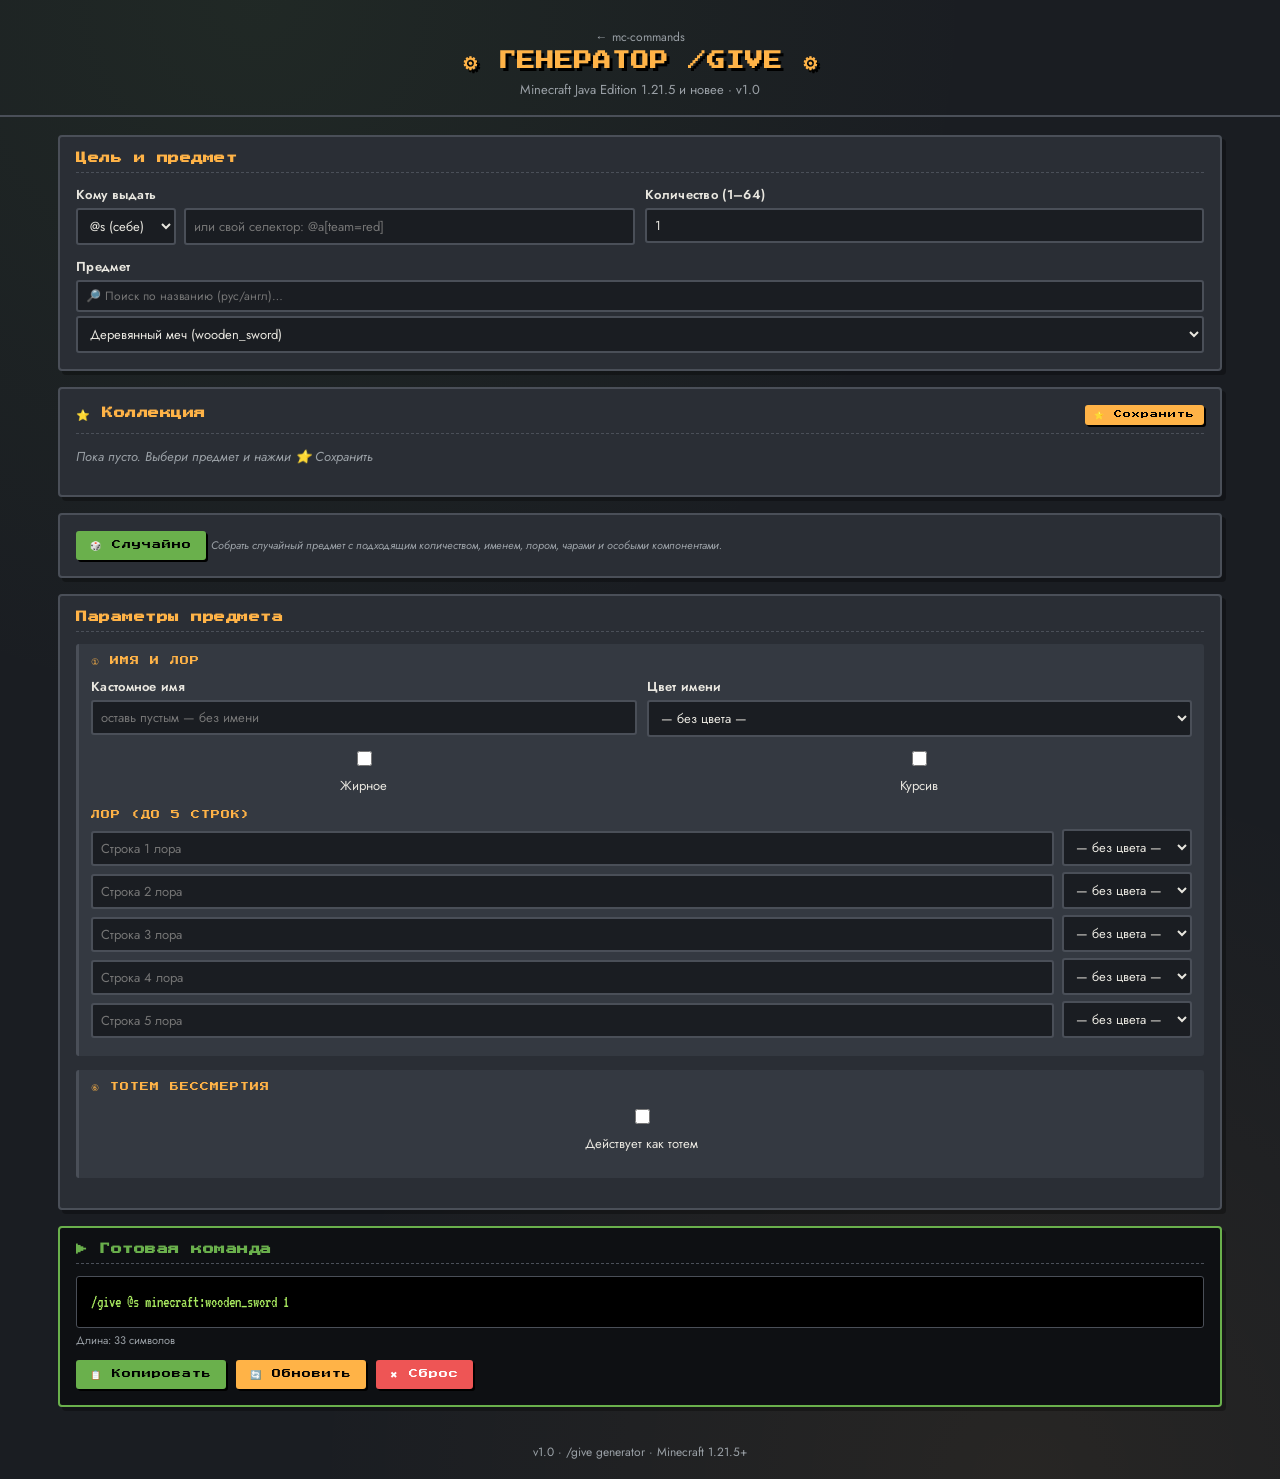
==== commit da75111d: "Add random give generator button" ====
--- a/give.html
+++ b/give.html
@@ -5,7 +5,7 @@
 <meta name="viewport" content="width=device-width, initial-scale=1.0">
 <title>Генератор /give — Minecraft 1.21.5+</title>
 <link href="https://fonts.googleapis.com/css2?family=Press+Start+2P&family=VT323&family=Jost:wght@400;600;700&display=swap" rel="stylesheet">
-<link rel="stylesheet" href="style.css">
+<link rel="stylesheet" href="style.css?v=2">
 <style>
   .explosion-card {
     background: rgba(0,0,0,0.2);
@@ -89,6 +89,11 @@
       <button class="small sec" onclick="addFavorite()">⭐ Сохранить</button>
     </div>
     <div id="favorites-list"></div>
+  </div>
+
+  <div class="panel random-panel">
+    <button class="random" onclick="randomizeGive()">🎲 Случайно</button>
+    <span class="hint">Собрать случайный предмет с подходящим количеством, именем, лором, чарами и особыми компонентами.</span>
   </div>
 
   <div class="panel">
@@ -876,6 +881,13 @@
   const comps = [];
   const itemId = document.getElementById('item-select').value;
 
+  if (isPotion(itemId)) {
+    const base = itemId.split(':')[1];
+    const mod = document.querySelector('input[name="potion-modifier"]:checked')?.value || 'normal';
+    const effectId = mod === 'long' ? `long_${base}` : mod === 'strong' ? `strong_${base}` : base;
+    comps.push(`potion_contents={potion:"minecraft:${effectId}"}`);
+  }
+
   const name = (val('name') || '').trim();
   if (name) {
     const color = val('name-color');
@@ -994,11 +1006,14 @@
 }
 
 function generate() {
-  const itemId = document.getElementById('item-select').value;
-  if (!itemId) {
+  const rawItemId = document.getElementById('item-select').value;
+  if (!rawItemId) {
     document.getElementById('command-output').textContent = '— выберите предмет —';
     return;
   }
+  const itemId = isPotion(rawItemId)
+    ? (document.querySelector('input[name="potion-type"]:checked')?.value || 'potion')
+    : rawItemId;
   const target = getTarget();
   const count = Math.max(1, Math.min(64, parseInt(document.getElementById('item-count').value) || 1));
   const comps = buildComponents();
@@ -1040,7 +1055,191 @@
     else el.value = el.defaultValue || '';
   });
   initTotemEffectsRows();
+  document.querySelector('input[name="potion-type"][value="potion"]').checked = true;
+  document.querySelector('input[name="potion-modifier"][value="normal"]').checked = true;
   onItemChange();
+}
+
+// ==================== СЛУЧАЙНЫЙ ПРЕДМЕТ ====================
+
+const RANDOM_NAMES = [
+  'Сокровище шахтёра', 'Подарок дракона', 'Набор героя', 'Талисман удачи',
+  'Звёздная находка', 'Запас путешественника', 'Реликвия крепости', 'Лут из данжа',
+];
+const RANDOM_LORE = [
+  'Сгенерировано mc-commands', 'Для приключений и выживания', 'Редкая добыча',
+  'Проверено крипером', 'Версия 1.21.5+', 'Почти легендарно', 'Лучше не терять',
+];
+const RANDOM_COLORS = ['#6ab04c', '#ffb347', '#8ab4f8', '#e55a5a', '#9b59b6', '#f1c40f', '#00d4aa'];
+const RANDOM_FIREWORK_SHAPES = ['small_ball', 'large_ball', 'star', 'creeper', 'burst'];
+const RANDOM_FOOD_EFFECTS = ['speed', 'regeneration', 'strength', 'resistance', 'fire_resistance', 'night_vision', 'jump_boost'];
+const RANDOM_TOTEM_EFFECTS = ['regeneration', 'absorption', 'fire_resistance', 'resistance', 'speed'];
+
+function randInt(min, max) {
+  return Math.floor(Math.random() * (max - min + 1)) + min;
+}
+
+function chance(p) {
+  return Math.random() < p;
+}
+
+function pick(list) {
+  return list[randInt(0, list.length - 1)];
+}
+
+function setRandomField(field, value) {
+  const el = document.querySelector(`[data-field="${field}"]`);
+  if (!el) return;
+  if (el.type === 'checkbox') el.checked = Boolean(value);
+  else el.value = value;
+}
+
+function clearGiveOptionsForRandom() {
+  document.getElementById('item-search').value = '';
+  filterItemSelect('');
+  explosions = [];
+  renderExplosions();
+  document.querySelectorAll('[data-field]').forEach(el => {
+    if (el.type === 'checkbox') el.checked = false;
+    else if (el.tagName === 'SELECT') el.selectedIndex = 0;
+    else el.value = el.defaultValue || '';
+  });
+  initTotemEffectsRows();
+  document.querySelector('input[name="potion-type"][value="potion"]').checked = true;
+  document.querySelector('input[name="potion-modifier"][value="normal"]').checked = true;
+  document.getElementById('totem-effects-block').style.display = 'none';
+}
+
+function getRandomItemId() {
+  const flat = ITEM_GROUPS.flatMap(group => group.items.map(([id]) => id));
+  return pick(flat);
+}
+
+function randomCountForItem(itemId) {
+  if (isPotion(itemId) || itemId === 'firework_rocket' || FOOD_ITEMS.has(itemId)) return randInt(1, 16);
+  if (enchantsForItem(itemId).length || canHaveTrim(itemId) || itemId === 'totem_of_undying') return randInt(1, 3);
+  return randInt(1, 64);
+}
+
+function randomizeTextFields() {
+  if (chance(0.58)) {
+    setRandomField('name', pick(RANDOM_NAMES));
+    setRandomField('name-color', chance(0.75) ? pick(NAME_COLORS.slice(1))[0] : '');
+    setRandomField('name-bold', chance(0.28));
+    setRandomField('name-italic', chance(0.16));
+  }
+  const loreCount = chance(0.5) ? randInt(1, 3) : 0;
+  const used = new Set();
+  for (let i = 0; i < loreCount; i++) {
+    let line = pick(RANDOM_LORE);
+    while (used.has(line)) line = pick(RANDOM_LORE);
+    used.add(line);
+    setRandomField(`lore-${i}`, line);
+    setRandomField(`lore-color-${i}`, chance(0.65) ? pick(NAME_COLORS.slice(1))[0] : '');
+  }
+}
+
+function randomizeEnchantments(itemId) {
+  const possible = enchantsForItem(itemId);
+  if (!possible.length || !chance(0.68)) return;
+  const pool = [...possible].sort(() => Math.random() - 0.5);
+  const count = Math.min(randInt(1, 4), pool.length);
+  pool.slice(0, count).forEach(ench => {
+    setRandomField(`ench-${ench.id}`, true);
+    setRandomField(`enchlvl-${ench.id}`, randInt(1, ench.max));
+  });
+}
+
+function randomizeArmorDetails(itemId) {
+  if ((itemId || '').startsWith('leather_') && chance(0.85)) {
+    setRandomField('dye-on', true);
+    setRandomField('dye-color', pick(RANDOM_COLORS));
+  }
+  if (canHaveTrim(itemId) && chance(0.55)) {
+    setRandomField('trim-on', true);
+    setRandomField('trim-mat', pick(TRIM_MATERIALS)[0]);
+    setRandomField('trim-pat', pick(TRIM_PATTERNS)[0]);
+  }
+}
+
+function randomizeFoodDetails(itemId) {
+  if (!FOOD_ITEMS.has(itemId)) return;
+  setRandomField('food-nutrition', randInt(1, 12));
+  setRandomField('food-saturation', (randInt(1, 80) / 10).toFixed(1));
+  setRandomField('food-always-eat', chance(0.35));
+  const effectCount = chance(0.48) ? randInt(1, 3) : 0;
+  const used = new Set();
+  for (let i = 0; i < effectCount; i++) {
+    let effect = pick(RANDOM_FOOD_EFFECTS);
+    while (used.has(effect)) effect = pick(RANDOM_FOOD_EFFECTS);
+    used.add(effect);
+    setRandomField(`food-eff-on-${i}`, true);
+    setRandomField(`food-eff-${i}`, effect);
+    setRandomField(`food-eff-amp-${i}`, randInt(0, 2));
+    setRandomField(`food-eff-dur-${i}`, pick([200, 600, 1200, 3600]));
+    setRandomField(`food-eff-prob-${i}`, chance(0.75) ? '1.0' : (randInt(25, 85) / 100).toFixed(2));
+  }
+}
+
+function randomizePotionDetails(itemId) {
+  if (!isPotion(itemId)) return;
+  document.querySelector(`input[name="potion-type"][value="${pick(['potion', 'splash_potion', 'lingering_potion', 'tipped_arrow'])}"]`).checked = true;
+  updatePotionModifiers(itemId);
+  const availableMods = ['normal'];
+  if (document.getElementById('potion-mod-long').style.display !== 'none') availableMods.push('long');
+  if (document.getElementById('potion-mod-strong').style.display !== 'none') availableMods.push('strong');
+  document.querySelector(`input[name="potion-modifier"][value="${pick(availableMods)}"]`).checked = true;
+}
+
+function randomizeFireworkDetails(itemId) {
+  if (itemId !== 'firework_rocket') return;
+  setRandomField('fw-duration', randInt(1, 3));
+  explosions = Array.from({ length: randInt(1, 4) }, () => ({
+    id: nextExplosionId++,
+    shape: pick(RANDOM_FIREWORK_SHAPES),
+    colors: Array.from({ length: randInt(1, 3) }, () => pick(RANDOM_COLORS)),
+    fadeColors: chance(0.55) ? Array.from({ length: randInt(1, 2) }, () => pick(RANDOM_COLORS)) : [],
+    trail: chance(0.45),
+    twinkle: chance(0.45),
+  }));
+  renderExplosions();
+}
+
+function randomizeTotemDetails(itemId) {
+  if (itemId !== 'totem_of_undying' && !chance(0.16)) return;
+  setRandomField('totem-on', true);
+  document.getElementById('totem-effects-block').style.display = '';
+  for (let i = 0; i < 3; i++) setRandomField(`totem-eff-on-${i}`, false);
+  const effectCount = randInt(1, 3);
+  const used = new Set();
+  for (let i = 0; i < effectCount; i++) {
+    let effect = pick(RANDOM_TOTEM_EFFECTS);
+    while (used.has(effect)) effect = pick(RANDOM_TOTEM_EFFECTS);
+    used.add(effect);
+    setRandomField(`totem-eff-on-${i}`, true);
+    setRandomField(`totem-eff-${i}`, effect);
+    setRandomField(`totem-eff-amp-${i}`, randInt(0, 2));
+    setRandomField(`totem-eff-dur-${i}`, pick([200, 600, 900, 1200]));
+  }
+}
+
+function randomizeGive() {
+  clearGiveOptionsForRandom();
+  const itemId = getRandomItemId();
+  document.getElementById('item-select').value = itemId;
+  document.getElementById('item-count').value = randomCountForItem(itemId);
+  onItemChange();
+
+  randomizeTextFields();
+  randomizeEnchantments(itemId);
+  randomizeArmorDetails(itemId);
+  randomizeFoodDetails(itemId);
+  randomizePotionDetails(itemId);
+  randomizeFireworkDetails(itemId);
+  randomizeTotemDetails(itemId);
+
+  generate();
+  showToast('🎲 Случайный предмет готов');
 }
 
 // ==================== ЛЮБИМЧИКИ ====================
@@ -1074,6 +1273,8 @@
     targetCustom: document.getElementById('target-custom').value,
     count: document.getElementById('item-count').value,
     explosions: JSON.parse(JSON.stringify(explosions)),
+    potionType: document.querySelector('input[name="potion-type"]:checked')?.value || 'potion',
+    potionModifier: document.querySelector('input[name="potion-modifier"]:checked')?.value || 'normal',
     fields,
   };
 }
@@ -1084,6 +1285,13 @@
   document.getElementById('target-custom').value = snap.targetCustom || '';
   document.getElementById('item-count').value = snap.count || '1';
   onItemChange();
+  if (isPotion(snap.itemId)) {
+    const typeEl = document.querySelector(`input[name="potion-type"][value="${snap.potionType || 'potion'}"]`);
+    if (typeEl) typeEl.checked = true;
+    updatePotionModifiers(snap.itemId);
+    const modEl = document.querySelector(`input[name="potion-modifier"][value="${snap.potionModifier || 'normal'}"]`);
+    if (modEl && modEl.closest('label').style.display !== 'none') modEl.checked = true;
+  }
   Object.entries(snap.fields || {}).forEach(([key, v]) => {
     const el = document.querySelector(`[data-field="${key}"]`);
     if (!el) return;
--- a/style.css
+++ b/style.css
@@ -144,6 +144,44 @@
   input:focus, select:focus { outline: none; border-color: var(--accent); }
   input[type="checkbox"] { accent-color: var(--accent); width: 15px; height: 15px; cursor: pointer; }
   .check-row { display: flex; align-items: center; gap: 7px; font-size: 13px; color: var(--text); padding: 3px 0; cursor: pointer; }
+  .boss-toggle { color: var(--accent-2); font-weight: 600; }
+  button.info-dot {
+    display: inline-flex;
+    align-items: center;
+    justify-content: center;
+    width: 16px;
+    height: 16px;
+    padding: 0;
+    background: transparent;
+    border: 1px solid var(--accent-2);
+    border-radius: 50%;
+    color: var(--accent-2);
+    box-shadow: none;
+    font-family: 'Jost', sans-serif;
+    font-size: 11px;
+    font-weight: 700;
+    letter-spacing: 0;
+    line-height: 1;
+    cursor: help;
+  }
+  button.info-dot:hover { transform: none; box-shadow: none; background: rgba(255,179,71,0.12); }
+  .boss-info {
+    grid-column: 1 / -1;
+    padding: 9px 11px;
+    background: rgba(255,179,71,0.12);
+    border-left: 3px solid var(--accent-2);
+    border-radius: 3px;
+    color: var(--text);
+    font-size: 12px;
+    line-height: 1.5;
+  }
+  .boss-info a { color: var(--accent-2); font-weight: 700; }
+  .boss-info code {
+    padding: 1px 4px;
+    background: var(--code-bg);
+    border-radius: 2px;
+    color: var(--code-text);
+  }
 
   .slot {
     background: rgba(0,0,0,0.2);
@@ -247,6 +285,110 @@
   .char-count.long { color: var(--danger); }
   footer { text-align: center; padding: 18px; color: var(--muted); font-size: 12px; }
 
+  .preview-panel { border-color: var(--accent-2); }
+  .preview-panel h2 { color: var(--accent-2); }
+  #summon-preview {
+    display: grid;
+    gap: 10px;
+  }
+  .preview-card {
+    background: var(--panel-2);
+    border: 2px solid var(--border);
+    border-radius: 4px;
+    padding: 12px;
+  }
+  .preview-card.main { border-color: var(--accent); }
+  .preview-card.passenger { border-color: var(--accent-3); background: var(--panel-3); }
+  .preview-top {
+    display: flex;
+    align-items: center;
+    justify-content: space-between;
+    gap: 10px;
+    margin-bottom: 6px;
+  }
+  .preview-role {
+    font-family: 'Press Start 2P', monospace;
+    font-size: 8px;
+    color: var(--accent);
+    text-transform: uppercase;
+  }
+  .preview-card.passenger .preview-role { color: var(--accent-3); }
+  .preview-relation {
+    color: var(--muted);
+    font-size: 11px;
+    text-align: right;
+  }
+  .preview-title {
+    color: var(--text);
+    font-size: 16px;
+    font-weight: 700;
+    line-height: 1.25;
+  }
+  .preview-type {
+    color: var(--muted);
+    font-size: 12px;
+    margin-top: 2px;
+  }
+  .preview-type code {
+    color: var(--code-text);
+    background: var(--code-bg);
+    border-radius: 2px;
+    padding: 1px 4px;
+  }
+  .preview-chips {
+    display: flex;
+    flex-wrap: wrap;
+    gap: 6px;
+    margin-top: 9px;
+  }
+  .preview-chips span {
+    border: 1px solid var(--border);
+    border-radius: 3px;
+    background: rgba(0,0,0,0.22);
+    color: var(--text);
+    font-size: 11px;
+    line-height: 1.2;
+    padding: 4px 7px;
+  }
+  .preview-gear {
+    display: grid;
+    gap: 6px;
+    list-style: none;
+    margin: 10px 0 0;
+    padding: 0;
+  }
+  .preview-gear li {
+    display: grid;
+    grid-template-columns: 140px 1fr;
+    gap: 6px 10px;
+    align-items: baseline;
+    padding: 6px 8px;
+    background: rgba(0,0,0,0.18);
+    border-radius: 3px;
+    font-size: 12px;
+  }
+  .preview-gear li span { color: var(--muted); }
+  .preview-gear li strong { color: var(--text); font-weight: 600; }
+  .preview-gear li em {
+    grid-column: 2;
+    color: var(--accent-2);
+    font-style: normal;
+    font-size: 11px;
+  }
+  .preview-empty {
+    color: var(--muted);
+    font-size: 12px;
+    font-style: italic;
+    margin: 9px 0 0;
+  }
+  .preview-effects {
+    margin-top: 9px;
+    color: var(--text);
+    font-size: 12px;
+    line-height: 1.45;
+  }
+  .preview-effects span { color: var(--accent-2); font-weight: 700; }
+
   .mob-picker { display: flex; flex-direction: column; gap: 4px; }
   .mob-picker .mob-search {
     background: var(--bg);
@@ -266,6 +408,10 @@
   @media (max-width: 600px) {
     h1 { font-size: 13px; }
     .panel, .mob-body { padding: 12px; }
+    .preview-top { align-items: flex-start; flex-direction: column; gap: 4px; }
+    .preview-relation { text-align: left; }
+    .preview-gear li { grid-template-columns: 1fr; }
+    .preview-gear li em { grid-column: 1; }
   }
 
   .fav-header { display: flex; align-items: center; justify-content: space-between; margin-bottom: 12px; padding-bottom: 8px; border-bottom: 1px dashed var(--border); }
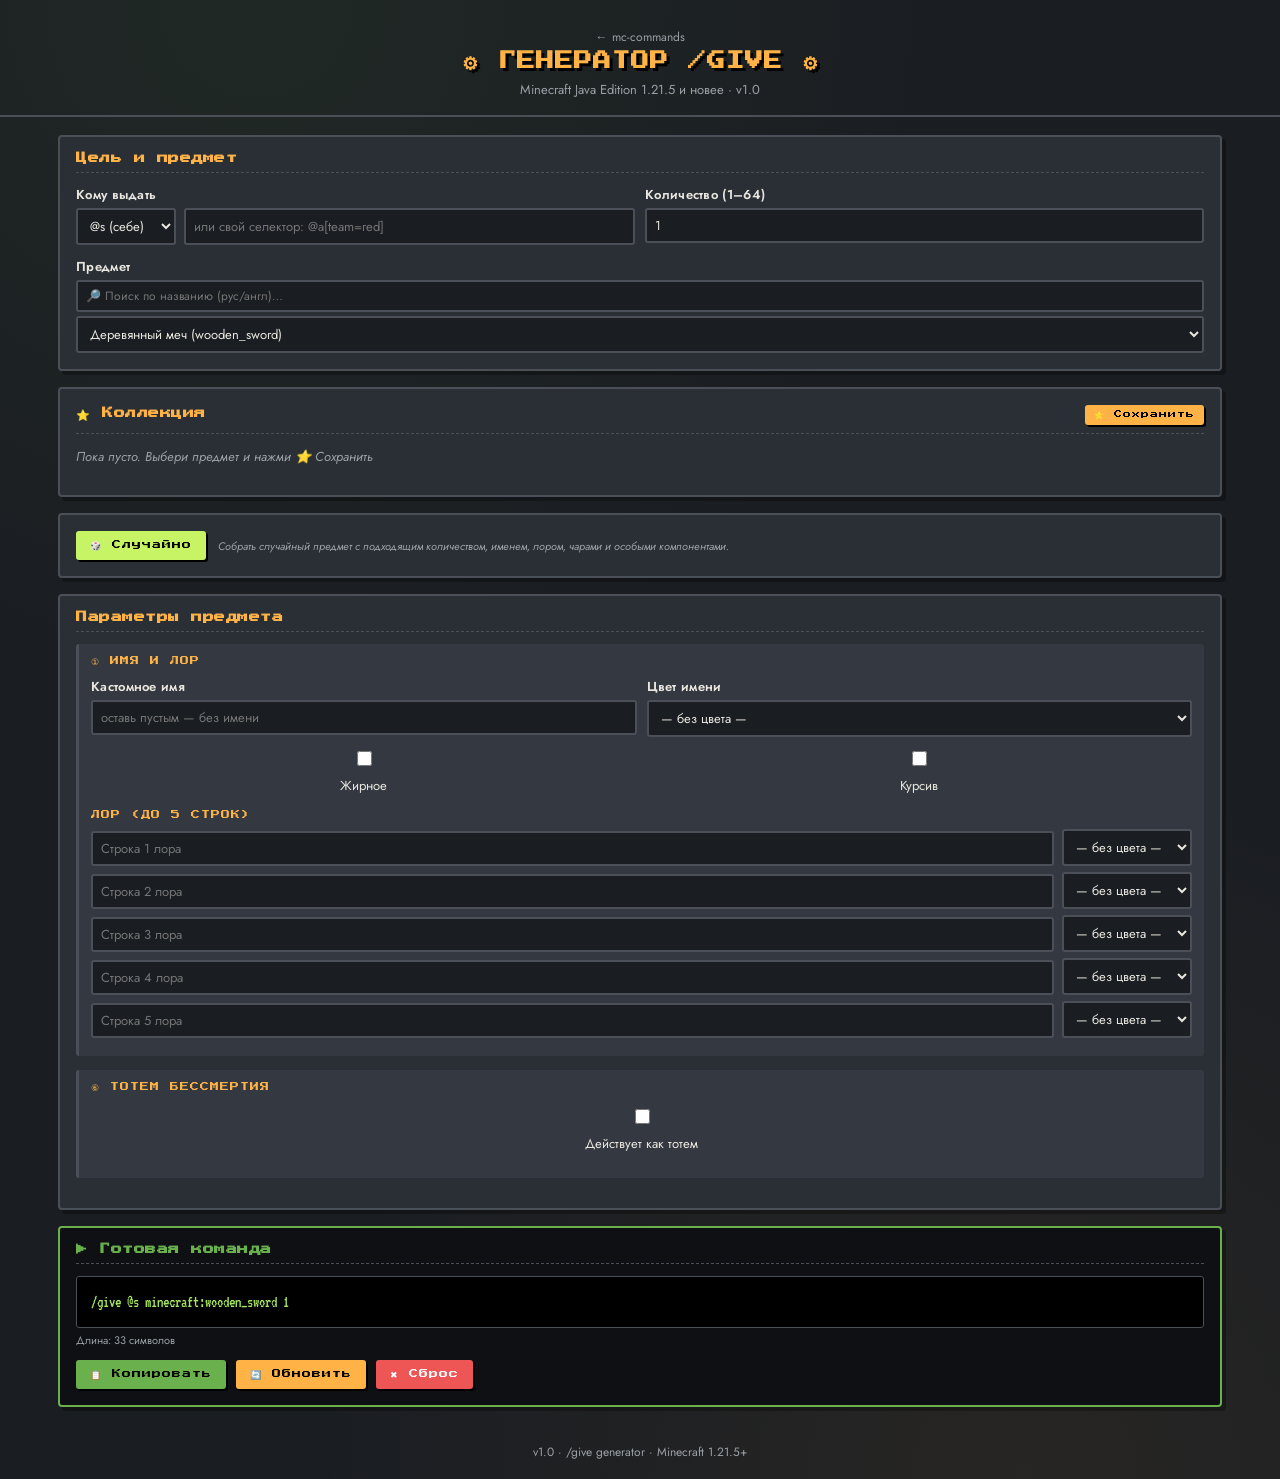
==== commit 85a5a195: "Add shield pattern picker" ====
--- a/give.html
+++ b/give.html
@@ -43,6 +43,63 @@
     width: 100%;
   }
   .item-picker .item-search:focus { outline: none; border-color: var(--accent-2); }
+  .shield-card {
+    display: grid;
+    gap: 10px;
+    padding: 12px;
+    border: 1px solid var(--border);
+    border-radius: 3px;
+    background: rgba(0,0,0,0.2);
+  }
+  .shield-layer-row {
+    display: grid;
+    grid-template-columns: 28px minmax(0,1.5fr) minmax(120px,0.8fr) 34px 34px 34px;
+    gap: 6px;
+    align-items: end;
+    margin-bottom: 6px;
+  }
+  .shield-layer-num {
+    display: grid;
+    place-items: center;
+    height: 30px;
+    border: 1px solid var(--border);
+    color: var(--muted);
+    font-size: 11px;
+    font-weight: 700;
+  }
+  .shield-swatches {
+    display: grid;
+    grid-template-columns: repeat(auto-fit, minmax(22px, 1fr));
+    gap: 4px;
+  }
+  .shield-color-picker {
+    display: grid;
+    gap: 5px;
+  }
+  .shield-color-label {
+    min-height: 18px;
+    color: var(--muted);
+    font-size: 11px;
+  }
+  .shield-swatch {
+    min-width: 22px;
+    height: 22px;
+    cursor: pointer;
+    border: 2px solid var(--border);
+    border-radius: 2px;
+    box-shadow: inset 0 0 0 1px rgba(0,0,0,0.25);
+  }
+  .shield-swatch:hover,
+  .shield-swatch.active {
+    border-color: var(--accent-2);
+    transform: translateY(-1px);
+  }
+  .shield-swatch.active {
+    box-shadow: 0 0 0 2px rgba(255,179,71,0.22), inset 0 0 0 1px rgba(0,0,0,0.35);
+  }
+  @media (max-width: 760px) {
+    .shield-layer-row { grid-template-columns: 1fr; }
+  }
 </style>
 </head>
 <body>
@@ -139,6 +196,27 @@
       <div class="grid-2">
         <label><span class="lab">Материал</span><select data-field="trim-mat"></select></label>
         <label><span class="lab">Узор</span><select data-field="trim-pat"></select></label>
+      </div>
+    </div>
+
+    <div class="section" id="section-shield" style="display:none;">
+      <div class="section-title">④ Узоры щита</div>
+      <div class="shield-card">
+        <label class="check-row" style="gap:8px;">
+          <input type="checkbox" data-field="shield-on"> Включить узоры и цвет щита
+        </label>
+        <div id="shield-options" style="display:none;">
+          <div class="grid-2" style="margin-bottom:10px;">
+            <label><span class="lab">Базовый цвет</span><select data-field="shield-base"></select></label>
+            <div>
+              <span class="lab">Выбор цвета</span>
+              <div class="shield-color-picker" id="shield-base-picker"></div>
+            </div>
+          </div>
+          <div id="shield-layers"></div>
+          <button class="small info" type="button" id="add-shield-layer-btn" onclick="addShieldLayer()">+ Добавить слой</button>
+          <p class="hint">Слои идут сверху вниз как в ткацком станке. Доступны все vanilla registry ID узоров из Java 1.21.5.</p>
+        </div>
       </div>
     </div>
 
@@ -584,10 +662,44 @@
   ['silence','Тишина'],['raiser','Возвышение'],['host','Хозяин'],
   ['flow','Поток'],['bolt','Молния'],['wayfinder','Путеводный'],
 ];
+const DYE_COLORS = [
+  ['white','Белый','#f9fffe'],['light_gray','Светло-серый','#9d9d97'],
+  ['gray','Серый','#474f52'],['black','Чёрный','#1d1d21'],
+  ['brown','Коричневый','#835432'],['red','Красный','#b02e26'],
+  ['orange','Оранжевый','#f9801d'],['yellow','Жёлтый','#fed83d'],
+  ['lime','Лаймовый','#80c71f'],['green','Зелёный','#5e7c16'],
+  ['cyan','Бирюзовый','#169c9c'],['light_blue','Голубой','#3ab3da'],
+  ['blue','Синий','#3c44aa'],['purple','Фиолетовый','#8932b8'],
+  ['magenta','Пурпурный','#c74ebd'],['pink','Розовый','#f38baa'],
+];
+const BANNER_PATTERNS = [
+  ['square_bottom_left','Нижний левый угол'],['square_bottom_right','Нижний правый угол'],
+  ['square_top_left','Верхний левый угол'],['square_top_right','Верхний правый угол'],
+  ['stripe_bottom','Нижняя полоса'],['stripe_top','Верхняя полоса'],
+  ['stripe_left','Левая полоса'],['stripe_right','Правая полоса'],
+  ['stripe_center','Вертикальная полоса'],['stripe_middle','Горизонтальная полоса'],
+  ['stripe_downright','Диагональ вниз вправо'],['stripe_downleft','Диагональ вниз влево'],
+  ['small_stripes','Частые вертикальные полосы'],['cross','Косой крест'],
+  ['straight_cross','Прямой крест'],['triangle_bottom','Треугольник снизу'],
+  ['triangle_top','Треугольник сверху'],['triangles_bottom','Зубцы снизу'],
+  ['triangles_top','Зубцы сверху'],['diagonal_left','Диагональная половина слева'],
+  ['diagonal_right','Диагональная половина справа'],['diagonal_up_left','Обратная диагональная половина слева'],
+  ['diagonal_up_right','Обратная диагональная половина справа'],['circle','Круг'],
+  ['rhombus','Ромб'],['half_vertical','Левая половина'],
+  ['half_vertical_right','Правая половина'],['half_horizontal','Верхняя половина'],
+  ['half_horizontal_bottom','Нижняя половина'],['border','Кайма'],
+  ['curly_border','Зубчатая кайма'],['gradient','Градиент вниз'],
+  ['gradient_up','Градиент вверх'],['bricks','Кирпичная кладка'],
+  ['globe','Глобус'],['creeper','Крипер'],['skull','Череп'],
+  ['flower','Цветок'],['mojang','Нечто'],['piglin','Рыло пиглина'],
+  ['flow','Поток'],['guster','Вихрь'],
+];
 
 // ==================== СОСТОЯНИЕ ====================
 let explosions = [];
 let nextExplosionId = 0;
+let shieldLayers = [];
+let nextShieldLayerId = 0;
 let favorites = { version: 1, items: [] };
 
 // ==================== INIT ====================
@@ -617,6 +729,29 @@
   const patOpts = TRIM_PATTERNS.map(([v,n]) => `<option value="${v}">${n} (${v})</option>`).join('');
   document.querySelector('[data-field="trim-mat"]').innerHTML = matOpts;
   document.querySelector('[data-field="trim-pat"]').innerHTML = patOpts;
+}
+
+function initShieldSelects() {
+  const colorOpts = DYE_COLORS.map(([v,n]) => `<option value="${v}">${n} (${v})</option>`).join('');
+  document.querySelector('[data-field="shield-base"]').innerHTML = colorOpts;
+  renderShieldColorPicker(document.getElementById('shield-base-picker'), 'base', val('shield-base') || 'white');
+  if (!shieldLayers.length) addShieldLayer(false);
+}
+
+function renderShieldColorPicker(container, target, selected) {
+  if (!container) return;
+  const selectedEntry = DYE_COLORS.find(([id]) => id === selected) || DYE_COLORS[0];
+  container.innerHTML = `
+    <div class="shield-color-label">${selectedEntry[1]} (${selectedEntry[0]})</div>
+    <div class="shield-swatches">
+      ${DYE_COLORS.map(([id, name, hex]) => `
+        <button class="shield-swatch${id === selected ? ' active' : ''}" type="button" style="background:${hex}" title="${name} (${id})" aria-label="${name}" data-color-target="${target}" data-color-value="${id}"></button>
+      `).join('')}
+    </div>`;
+}
+
+function refreshShieldBasePicker() {
+  renderShieldColorPicker(document.getElementById('shield-base-picker'), 'base', val('shield-base') || 'white');
 }
 
 function initLoreRows() {
@@ -705,6 +840,7 @@
   document.getElementById('section-food').style.display = FOOD_ITEMS.has(itemId) ? '' : 'none';
   document.getElementById('section-dye').style.display = (itemId || '').startsWith('leather_') ? '' : 'none';
   document.getElementById('section-trim').style.display = canHaveTrim(itemId) ? '' : 'none';
+  document.getElementById('section-shield').style.display = itemId === 'shield' ? '' : 'none';
   document.getElementById('section-firework').style.display = itemId === 'firework_rocket' ? '' : 'none';
   document.getElementById('section-potion').style.display = isPotion(itemId) ? '' : 'none';
   if (isPotion(itemId)) updatePotionModifiers(itemId);
@@ -828,6 +964,90 @@
   generate();
 }
 
+// ==================== ЩИТЫ ====================
+
+function createShieldLayer(pattern = 'stripe_center', color = 'black') {
+  return { id: nextShieldLayerId++, pattern, color };
+}
+
+function addShieldLayer(shouldGenerate = true) {
+  if (shieldLayers.length >= 16) return;
+  shieldLayers.push(createShieldLayer());
+  renderShieldLayers();
+  if (shouldGenerate) generate();
+}
+
+function removeShieldLayer(id) {
+  shieldLayers = shieldLayers.filter(layer => layer.id !== id);
+  renderShieldLayers();
+  generate();
+}
+
+function moveShieldLayer(id, dir) {
+  const idx = shieldLayers.findIndex(layer => layer.id === id);
+  const next = idx + dir;
+  if (idx < 0 || next < 0 || next >= shieldLayers.length) return;
+  [shieldLayers[idx], shieldLayers[next]] = [shieldLayers[next], shieldLayers[idx]];
+  renderShieldLayers();
+  generate();
+}
+
+function renderShieldLayers() {
+  const cont = document.getElementById('shield-layers');
+  const patternOpts = BANNER_PATTERNS.map(([v,n]) => `<option value="${v}">${n} (${v})</option>`).join('');
+  const colorOpts = DYE_COLORS.map(([v,n]) => `<option value="${v}">${n}</option>`).join('');
+  cont.innerHTML = shieldLayers.map((layer, idx) => `
+    <div class="shield-layer-row" data-shield-layer-id="${layer.id}">
+      <span class="shield-layer-num">${idx + 1}</span>
+      <label><span class="lab">Узор</span>
+        <select data-layer-field="pattern" data-layer-id="${layer.id}">${patternOpts}</select>
+      </label>
+      <label><span class="lab">Цвет</span>
+        <select data-layer-field="color" data-layer-id="${layer.id}">${colorOpts}</select>
+      </label>
+      <button class="small" type="button" onclick="moveShieldLayer(${layer.id},-1)" ${idx === 0 ? 'disabled' : ''}>↑</button>
+      <button class="small" type="button" onclick="moveShieldLayer(${layer.id},1)" ${idx === shieldLayers.length - 1 ? 'disabled' : ''}>↓</button>
+      <button class="small danger" type="button" onclick="removeShieldLayer(${layer.id})">×</button>
+      <div style="grid-column:2 / -1;">
+        <span class="lab">Быстрый выбор цвета слоя</span>
+        <div class="shield-color-picker" data-layer-color-picker="${layer.id}"></div>
+      </div>
+    </div>`).join('');
+  shieldLayers.forEach(layer => {
+    const patternEl = cont.querySelector(`[data-layer-id="${layer.id}"][data-layer-field="pattern"]`);
+    const colorEl = cont.querySelector(`[data-layer-id="${layer.id}"][data-layer-field="color"]`);
+    if (patternEl) patternEl.value = layer.pattern;
+    if (colorEl) colorEl.value = layer.color;
+    renderShieldColorPicker(cont.querySelector(`[data-layer-color-picker="${layer.id}"]`), `layer:${layer.id}`, layer.color);
+  });
+  document.getElementById('add-shield-layer-btn').style.display = shieldLayers.length >= 16 ? 'none' : '';
+}
+
+function onShieldLayerChange(el) {
+  const id = parseInt(el.dataset.layerId, 10);
+  const layer = shieldLayers.find(item => item.id === id);
+  if (!layer) return;
+  layer[el.dataset.layerField] = el.value;
+  if (el.dataset.layerField === 'color') renderShieldLayers();
+  generate();
+}
+
+function setShieldColor(target, color) {
+  if (target === 'base') {
+    setRandomField('shield-base', color);
+    refreshShieldBasePicker();
+    generate();
+    return;
+  }
+  const match = target.match(/^layer:(\d+)$/);
+  if (!match) return;
+  const layer = shieldLayers.find(item => item.id === parseInt(match[1], 10));
+  if (!layer) return;
+  layer.color = color;
+  renderShieldLayers();
+  generate();
+}
+
 // ==================== ВСПОМОГАТЕЛЬНЫЕ ====================
 
 function val(field) {
@@ -934,6 +1154,15 @@
     const mat = val('trim-mat') || 'iron';
     const pat = val('trim-pat') || 'sentry';
     comps.push(`trim={material:"${mat}",pattern:"${pat}"}`);
+  }
+
+  if (itemId === 'shield' && val('shield-on')) {
+    const base = val('shield-base') || 'white';
+    comps.push(`base_color="${base}"`);
+    if (shieldLayers.length) {
+      const patterns = shieldLayers.map(layer => `{pattern:"minecraft:${layer.pattern}",color:"${layer.color}"}`);
+      comps.push(`banner_patterns=[${patterns.join(',')}]`);
+    }
   }
 
   if (FOOD_ITEMS.has(itemId)) {
@@ -1005,6 +1234,10 @@
   return custom || document.getElementById('target-preset').value;
 }
 
+function buildGiveCommand(target, itemId, compStr, count) {
+  return `/give ${target} minecraft:${itemId}${compStr} ${count}`;
+}
+
 function generate() {
   const rawItemId = document.getElementById('item-select').value;
   if (!rawItemId) {
@@ -1018,14 +1251,16 @@
   const count = Math.max(1, Math.min(64, parseInt(document.getElementById('item-count').value) || 1));
   const comps = buildComponents();
   const compStr = comps.length ? `[${comps.join(',')}]` : '';
-  const cmd = `/give ${target} minecraft:${itemId}${compStr} ${count}`;
+  let cmd = buildGiveCommand(target, itemId, compStr, count);
+  const autoTarget = target === '@s' && cmd.length > 256 ? '@p' : target;
+  if (autoTarget !== target) cmd = buildGiveCommand(autoTarget, itemId, compStr, count);
 
   document.getElementById('command-output').textContent = cmd;
   const cc = document.getElementById('char-count');
   cc.textContent = `Длина: ${cmd.length} символов`;
   cc.className = 'char-count' + (cmd.length > 256 ? ' long' : '');
   document.getElementById('length-warn').innerHTML = cmd.length > 256
-    ? '<div class="warn">⚠ Команда длиннее 256 символов — используй командный блок: <code>/give @s command_block</code></div>'
+    ? `<div class="warn">⚠ Команда длиннее 256 символов — используй командный блок: <code>/give @s command_block</code>${autoTarget !== target ? '. Цель в команде автоматически заменена с <code>@s</code> на <code>@p</code>, чтобы командный блок выдал предмет ближайшему игроку.' : ''}</div>`
     : '';
 }
 
@@ -1049,6 +1284,8 @@
   document.getElementById('item-count').value = '1';
   explosions = [];
   renderExplosions();
+  shieldLayers = [createShieldLayer()];
+  renderShieldLayers();
   document.querySelectorAll('[data-field]').forEach(el => {
     if (el.type === 'checkbox') el.checked = false;
     else if (el.tagName === 'SELECT') el.selectedIndex = 0;
@@ -1057,6 +1294,7 @@
   initTotemEffectsRows();
   document.querySelector('input[name="potion-type"][value="potion"]').checked = true;
   document.querySelector('input[name="potion-modifier"][value="normal"]').checked = true;
+  document.getElementById('shield-options').style.display = 'none';
   onItemChange();
 }
 
@@ -1099,6 +1337,8 @@
   filterItemSelect('');
   explosions = [];
   renderExplosions();
+  shieldLayers = [createShieldLayer()];
+  renderShieldLayers();
   document.querySelectorAll('[data-field]').forEach(el => {
     if (el.type === 'checkbox') el.checked = false;
     else if (el.tagName === 'SELECT') el.selectedIndex = 0;
@@ -1108,6 +1348,7 @@
   document.querySelector('input[name="potion-type"][value="potion"]').checked = true;
   document.querySelector('input[name="potion-modifier"][value="normal"]').checked = true;
   document.getElementById('totem-effects-block').style.display = 'none';
+  document.getElementById('shield-options').style.display = 'none';
 }
 
 function getRandomItemId() {
@@ -1160,6 +1401,16 @@
     setRandomField('trim-mat', pick(TRIM_MATERIALS)[0]);
     setRandomField('trim-pat', pick(TRIM_PATTERNS)[0]);
   }
+}
+
+function randomizeShieldDetails(itemId) {
+  if (itemId !== 'shield' || !chance(0.82)) return;
+  setRandomField('shield-on', true);
+  setRandomField('shield-base', pick(DYE_COLORS)[0]);
+  refreshShieldBasePicker();
+  document.getElementById('shield-options').style.display = '';
+  shieldLayers = Array.from({ length: randInt(1, 5) }, () => createShieldLayer(pick(BANNER_PATTERNS)[0], pick(DYE_COLORS)[0]));
+  renderShieldLayers();
 }
 
 function randomizeFoodDetails(itemId) {
@@ -1233,6 +1484,7 @@
   randomizeTextFields();
   randomizeEnchantments(itemId);
   randomizeArmorDetails(itemId);
+  randomizeShieldDetails(itemId);
   randomizeFoodDetails(itemId);
   randomizePotionDetails(itemId);
   randomizeFireworkDetails(itemId);
@@ -1273,6 +1525,7 @@
     targetCustom: document.getElementById('target-custom').value,
     count: document.getElementById('item-count').value,
     explosions: JSON.parse(JSON.stringify(explosions)),
+    shieldLayers: JSON.parse(JSON.stringify(shieldLayers)),
     potionType: document.querySelector('input[name="potion-type"]:checked')?.value || 'potion',
     potionModifier: document.querySelector('input[name="potion-modifier"]:checked')?.value || 'normal',
     fields,
@@ -1300,6 +1553,10 @@
   });
   explosions = (snap.explosions || []).map(e => ({ ...e, id: nextExplosionId++ }));
   if (document.getElementById('item-select').value === 'firework_rocket') renderExplosions();
+  shieldLayers = (snap.shieldLayers || [createShieldLayer()]).map(layer => ({ ...layer, id: nextShieldLayerId++ }));
+  renderShieldLayers();
+  document.getElementById('shield-options').style.display = val('shield-on') ? '' : 'none';
+  refreshShieldBasePicker();
   generate();
 }
 
@@ -1385,6 +1642,10 @@
   document.getElementById('totem-effects-block').style.display = this.checked ? '' : 'none';
   generate();
 });
+document.querySelector('[data-field="shield-on"]').addEventListener('change', function() {
+  document.getElementById('shield-options').style.display = this.checked ? '' : 'none';
+  generate();
+});
 
 // ==================== EVENT DELEGATION ====================
 document.querySelector('.container').addEventListener('input', e => {
@@ -1393,8 +1654,15 @@
 });
 document.querySelector('.container').addEventListener('change', e => {
   if (e.target.id === 'item-select') { onItemChange(); return; }
+  if (e.target.dataset.layerField) { onShieldLayerChange(e.target); return; }
+  if (e.target.dataset.field === 'shield-base') refreshShieldBasePicker();
   clampNumber(e.target);
   generate();
+});
+document.querySelector('.container').addEventListener('click', e => {
+  const btn = e.target.closest('[data-color-target]');
+  if (!btn) return;
+  setShieldColor(btn.dataset.colorTarget, btn.dataset.colorValue);
 });
 document.getElementById('item-search').addEventListener('input', e => filterItemSelect(e.target.value));
 
@@ -1402,6 +1670,7 @@
 initItemSelect();
 initNameColorSelects();
 initTrimSelects();
+initShieldSelects();
 initLoreRows();
 initFoodEffectsRows();
 initTotemEffectsRows();
--- a/style.css
+++ b/style.css
@@ -25,6 +25,7 @@
       radial-gradient(circle at 80% 100%, rgba(255,179,71,0.06) 0%, transparent 40%);
   }
   header {
+    position: relative;
     padding: 24px 20px 12px;
     text-align: center;
     border-bottom: 2px solid var(--border);
@@ -38,6 +39,65 @@
     letter-spacing: 1px;
   }
   header p { color: var(--muted); margin: 4px 0; font-size: 13px; }
+  .auth-corner {
+    position: absolute;
+    top: 14px;
+    right: 18px;
+    display: flex;
+    align-items: center;
+    justify-content: flex-end;
+    max-width: min(360px, 36vw);
+    gap: 8px;
+    color: var(--muted);
+    font-size: 12px;
+  }
+  .auth-text { line-height: 1.35; }
+  .auth-user {
+    display: inline-flex;
+    align-items: center;
+    min-width: 0;
+    gap: 8px;
+    color: var(--text);
+    font-weight: 600;
+  }
+  .auth-user span {
+    overflow: hidden;
+    text-overflow: ellipsis;
+    white-space: nowrap;
+  }
+  .auth-avatar {
+    width: 24px;
+    height: 24px;
+    border-radius: 3px;
+    border: 1px solid var(--border);
+  }
+  .auth-button,
+  .auth-link {
+    display: inline-flex;
+    align-items: center;
+    min-height: 28px;
+    padding: 4px 9px;
+    border: 2px solid var(--accent-3);
+    border-radius: 3px;
+    color: var(--text);
+    background: var(--panel);
+    text-decoration: none;
+    font-weight: 700;
+    white-space: nowrap;
+  }
+  .auth-button:hover,
+  .auth-link:hover {
+    border-color: var(--accent-2);
+    color: var(--accent-2);
+  }
+  .admin-link {
+    border-color: var(--accent-2);
+    color: var(--accent-2);
+  }
+  .admin-link:hover {
+    border-color: var(--accent);
+    color: var(--accent);
+  }
   .container {
     max-width: 1200px;
     margin: 0 auto;
@@ -225,6 +285,13 @@
     margin-top: 10px;
     flex-wrap: wrap;
   }
+  .random-panel {
+    display: flex;
+    align-items: center;
+    gap: 12px;
+    flex-wrap: wrap;
+  }
+  .random-panel .hint { margin-top: 0; }
 
   .output-panel { background: var(--code-bg); border-color: var(--accent); }
   .output-panel h2 { color: var(--accent); }
@@ -262,6 +329,7 @@
   button.danger { background: var(--danger); color: #fff; }
   button.small { padding: 5px 9px; font-size: 8px; }
   button.info { background: var(--accent-3); color: #000; }
+  button.random { background: #c7f464; color: #000; }
 
   .hint { font-size: 11px; color: var(--muted); margin-top: 4px; font-style: italic; }
   .warn {
@@ -405,9 +473,52 @@
   optgroup { font-style: normal; font-weight: 700; color: var(--accent-2); background: var(--panel); }
   option { color: var(--text); background: var(--panel-2); font-weight: normal; }
 
+  .preset-picker {
+    display: grid;
+    grid-template-columns: minmax(260px, 360px) 1fr;
+    gap: 12px;
+    align-items: end;
+  }
+  .preset-description {
+    min-height: 58px;
+    padding: 10px 12px;
+    border: 2px solid var(--border);
+    border-radius: 4px;
+    background: var(--panel-2);
+    font-size: 13px;
+    line-height: 1.45;
+    color: var(--muted);
+  }
+  .preset-description strong,
+  .preset-description span,
+  .preset-description code {
+    display: block;
+  }
+  .preset-description strong {
+    color: var(--text);
+    font-size: 14px;
+    margin-bottom: 3px;
+  }
+  .preset-description code {
+    margin-top: 6px;
+    color: var(--code-text);
+    white-space: normal;
+    word-break: break-word;
+  }
+
   @media (max-width: 600px) {
     h1 { font-size: 13px; }
+    .auth-corner {
+      position: static;
+      justify-content: center;
+      max-width: none;
+      margin-top: 10px;
+    }
+    .auth-corner.signed-in { justify-content: center; }
+    .auth-user { max-width: calc(100% - 72px); }
+    .auth-button { justify-content: center; }
     .panel, .mob-body { padding: 12px; }
+    .preset-picker { grid-template-columns: 1fr; }
     .preview-top { align-items: flex-start; flex-direction: column; gap: 4px; }
     .preview-relation { text-align: left; }
     .preview-gear li { grid-template-columns: 1fr; }
